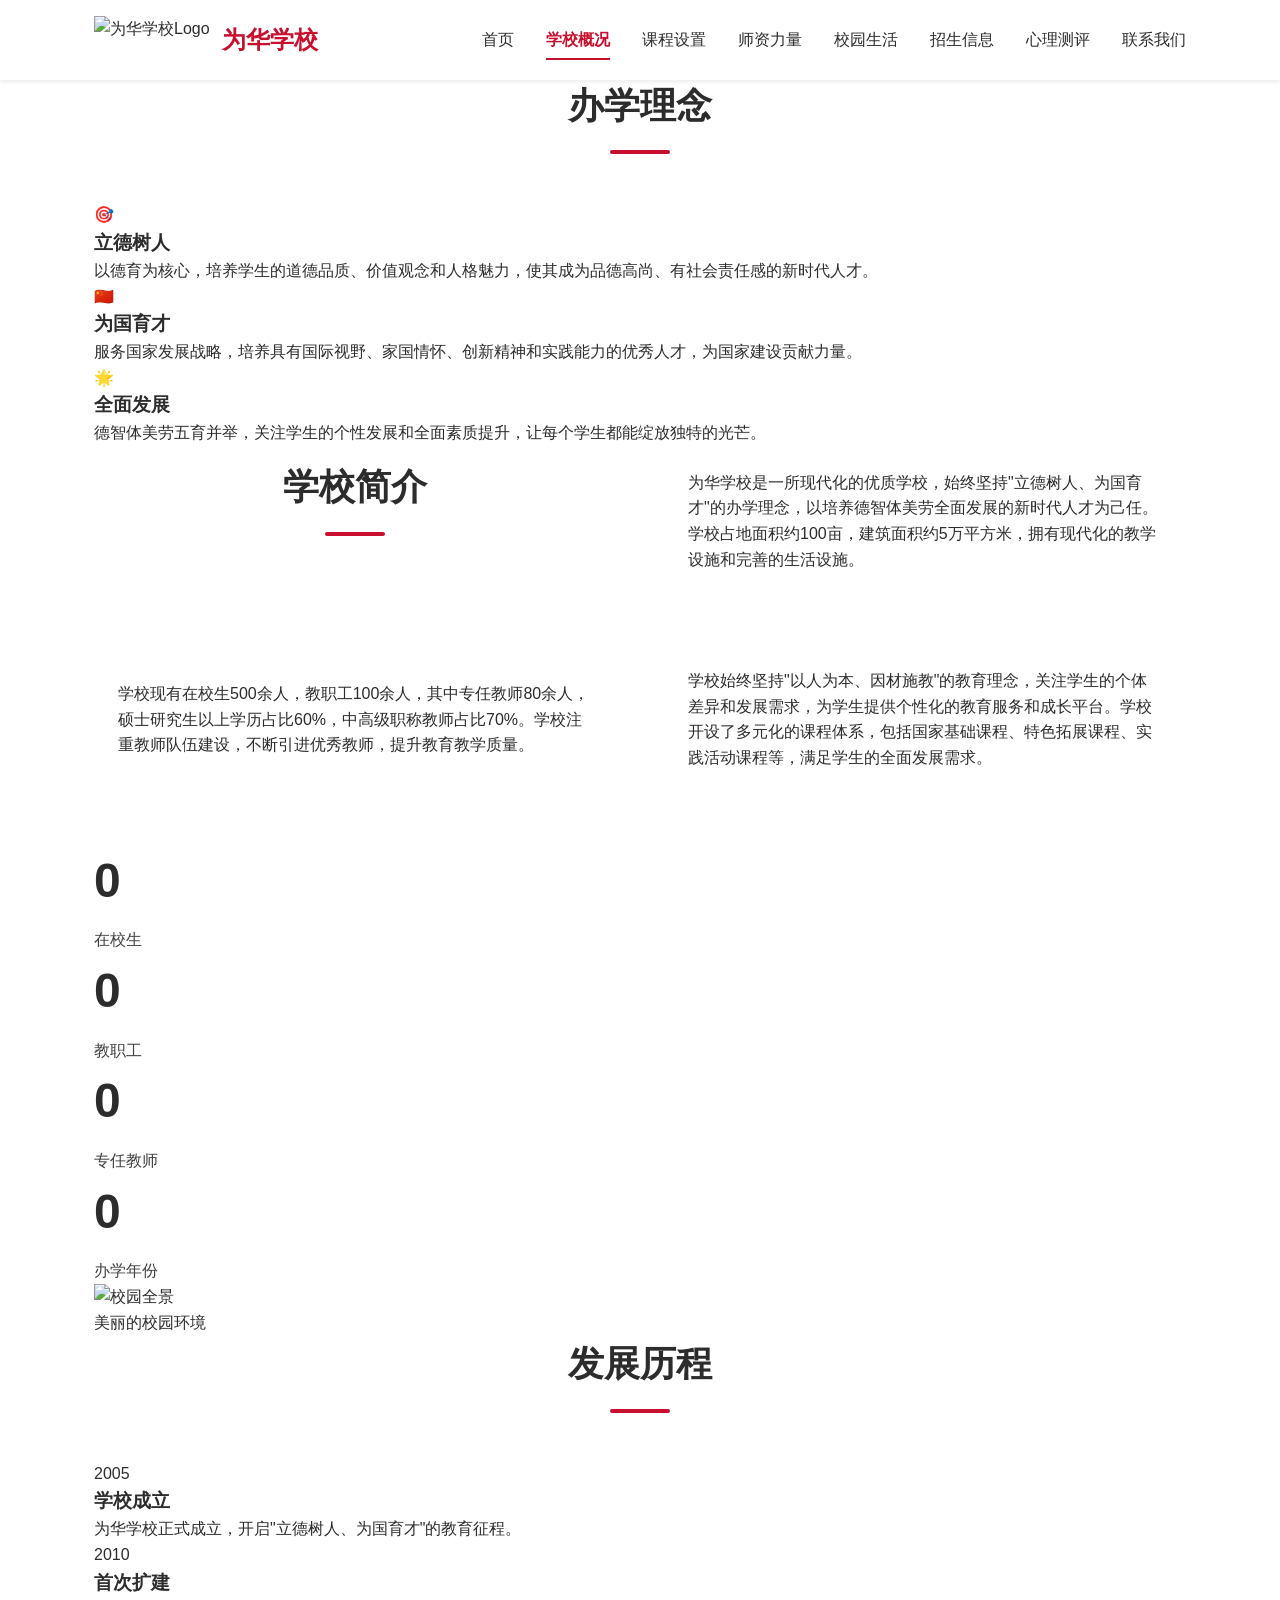
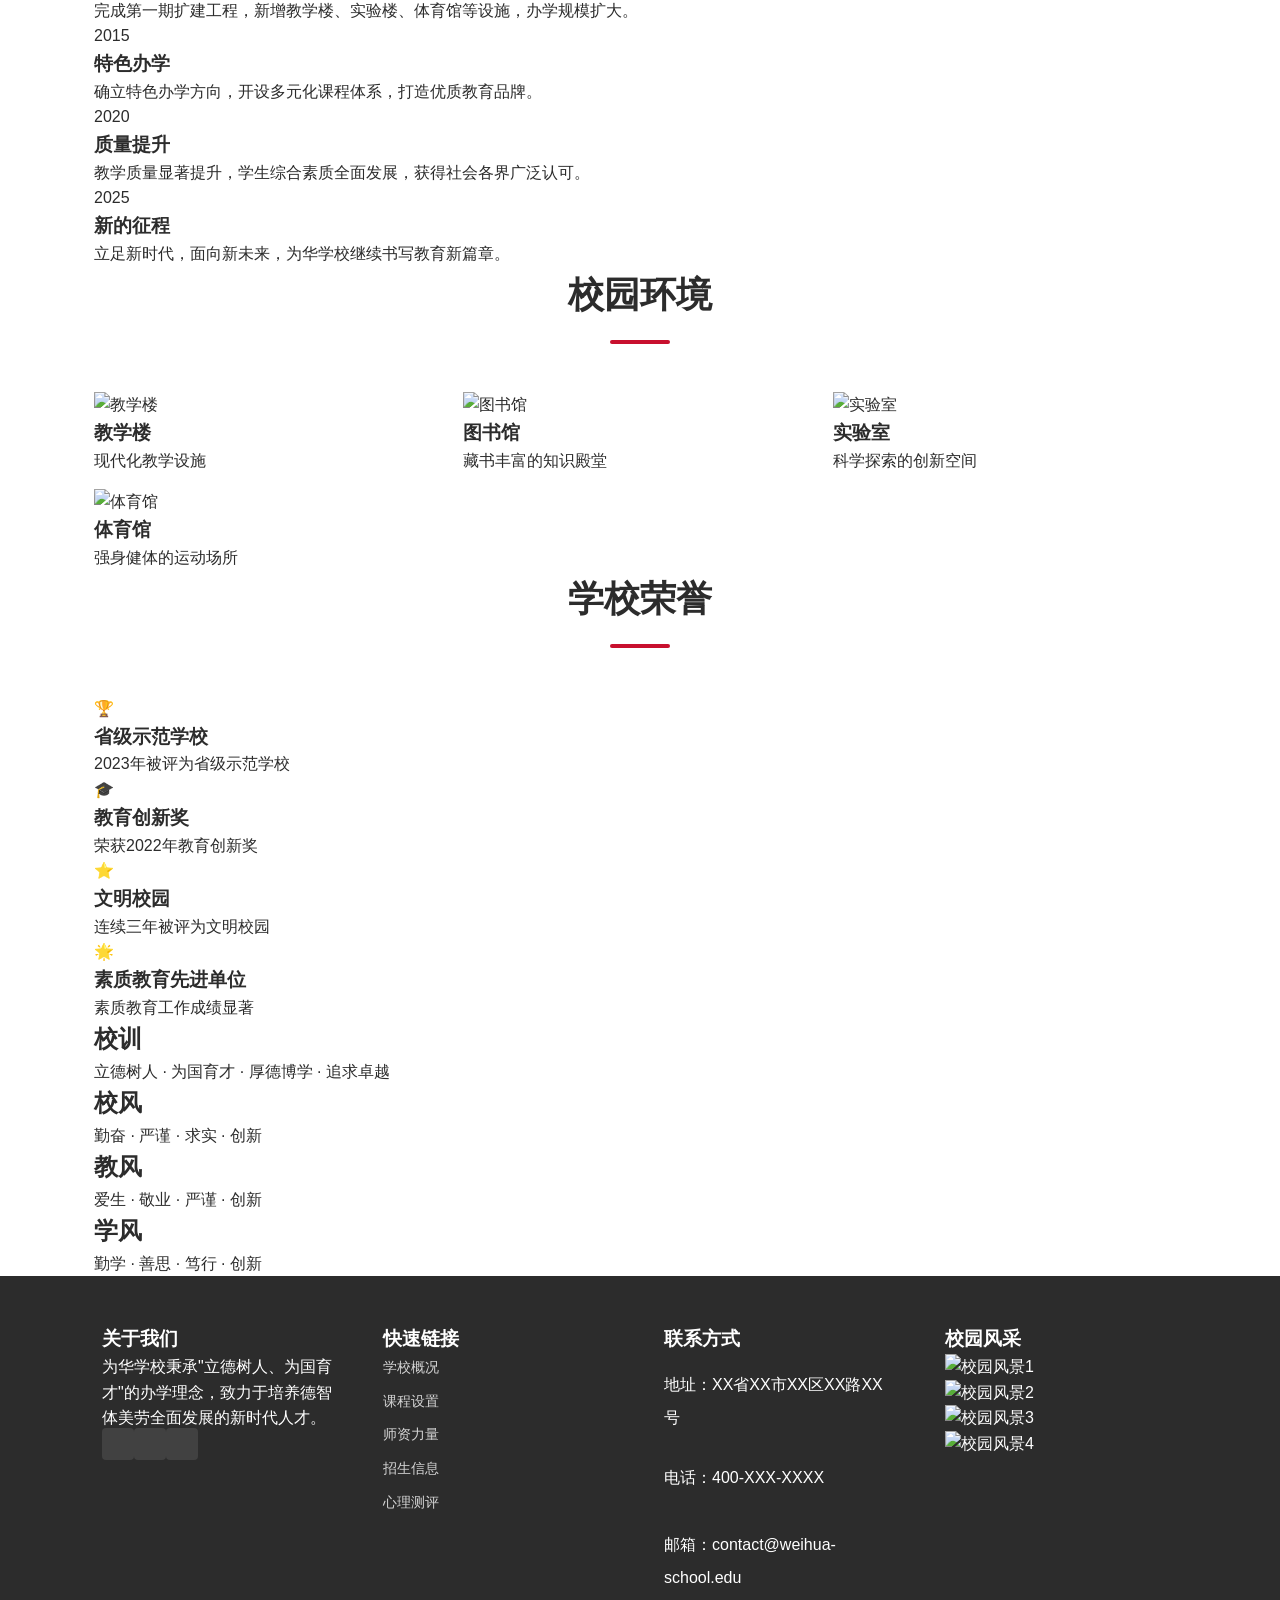
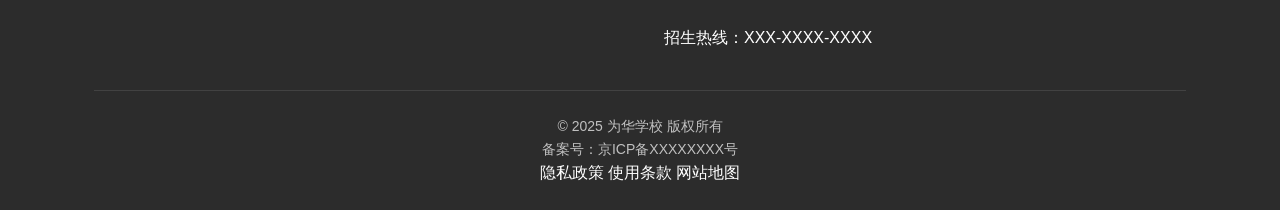
==== about.html @ 9721dfe8 "Initial commit: 为华学校官网" ====
<!DOCTYPE html>
<html lang="zh-CN">
<head>
    <meta charset="UTF-8">
    <meta name="viewport" content="width=device-width, initial-scale=1.0">
    <title>学校概况 - 为华学校</title>
    <meta name="description" content="了解为华学校的办学理念、发展历程、校园环境和学校荣誉">
    <link rel="stylesheet" href="css/style.css">
    <link rel="stylesheet" href="css/animations.css">
    <link rel="stylesheet" href="css/responsive.css">
</head>
<body>
    <!-- 导航栏 -->
    <nav class="navbar">
        <div class="container">
            <div class="logo">
                <img src="为华logo（方形透明）.png" alt="为华学校Logo">
                <span class="logo-text">为华学校</span>
            </div>
            <ul class="nav-menu">
                <li><a href="index.html" class="nav-link">首页</a></li>
                <li><a href="about.html" class="nav-link active">学校概况</a></li>
                <li><a href="courses.html" class="nav-link">课程设置</a></li>
                <li><a href="teachers.html" class="nav-link">师资力量</a></li>
                <li><a href="campus-life.html" class="nav-link">校园生活</a></li>
                <li><a href="admissions.html" class="nav-link">招生信息</a></li>
                <li><a href="psych-test.html" class="nav-link">心理测评</a></li>
                <li><a href="contact.html" class="nav-link">联系我们</a></li>
            </ul>
            <button class="mobile-menu-btn">
                <span></span>
                <span></span>
                <span></span>
            </button>
        </div>
    </nav>

    <!-- 页面头部 -->
    <header class="page-header" style="background: linear-gradient(135deg, #C8102E 0%, #9C0D23 100%);">
        <div class="container">
            <div class="page-header-content">
                <h1 class="page-title">学校概况</h1>
                <p class="page-subtitle">立德树人 · 为国育才</p>
            </div>
        </div>
    </header>

    <!-- 办学理念 -->
    <section class="section bg-light">
        <div class="container">
            <div class="section-header text-center">
                <h2 class="section-title">办学理念</h2>
                <div class="section-line center"></div>
            </div>
            <div class="philosophy-grid">
                <div class="philosophy-card fade-in-up">
                    <div class="philosophy-icon">🎯</div>
                    <h3>立德树人</h3>
                    <p>以德育为核心，培养学生的道德品质、价值观念和人格魅力，使其成为品德高尚、有社会责任感的新时代人才。</p>
                </div>
                <div class="philosophy-card fade-in-up" style="animation-delay: 0.2s;">
                    <div class="philosophy-icon">🇨🇳</div>
                    <h3>为国育才</h3>
                    <p>服务国家发展战略，培养具有国际视野、家国情怀、创新精神和实践能力的优秀人才，为国家建设贡献力量。</p>
                </div>
                <div class="philosophy-card fade-in-up" style="animation-delay: 0.4s;">
                    <div class="philosophy-icon">🌟</div>
                    <h3>全面发展</h3>
                    <p>德智体美劳五育并举，关注学生的个性发展和全面素质提升，让每个学生都能绽放独特的光芒。</p>
                </div>
            </div>
        </div>
    </section>

    <!-- 学校简介 -->
    <section class="section">
        <div class="container">
            <div class="about-grid">
                <div class="about-content fade-in-up">
                    <div class="section-header">
                        <h2 class="section-title">学校简介</h2>
                        <div class="section-line"></div>
                    </div>
                    <p class="about-text">为华学校是一所现代化的优质学校，始终坚持"立德树人、为国育才"的办学理念，以培养德智体美劳全面发展的新时代人才为己任。学校占地面积约100亩，建筑面积约5万平方米，拥有现代化的教学设施和完善的生活设施。</p>
                    <p class="about-text">学校现有在校生500余人，教职工100余人，其中专任教师80余人，硕士研究生以上学历占比60%，中高级职称教师占比70%。学校注重教师队伍建设，不断引进优秀教师，提升教育教学质量。</p>
                    <p class="about-text">学校始终坚持"以人为本、因材施教"的教育理念，关注学生的个体差异和发展需求，为学生提供个性化的教育服务和成长平台。学校开设了多元化的课程体系，包括国家基础课程、特色拓展课程、实践活动课程等，满足学生的全面发展需求。</p>
                    <div class="about-stats">
                        <div class="stat-item">
                            <div class="stat-number" data-target="500">0</div>
                            <div class="stat-label">在校生</div>
                        </div>
                        <div class="stat-item">
                            <div class="stat-number" data-target="100">0</div>
                            <div class="stat-label">教职工</div>
                        </div>
                        <div class="stat-item">
                            <div class="stat-number" data-target="80">0</div>
                            <div class="stat-label">专任教师</div>
                        </div>
                        <div class="stat-item">
                            <div class="stat-number" data-target="20">0</div>
                            <div class="stat-label">办学年份</div>
                        </div>
                    </div>
                </div>
                <div class="about-image fade-in-up">
                    <div class="about-image-wrapper">
                        <img src="https://via.placeholder.com/600x400/C8102E/FFFFFF?text=校园全景" alt="校园全景">
                        <div class="image-caption">美丽的校园环境</div>
                    </div>
                </div>
            </div>
        </div>
    </section>

    <!-- 发展历程 -->
    <section class="section bg-light">
        <div class="container">
            <div class="section-header text-center">
                <h2 class="section-title">发展历程</h2>
                <div class="section-line center"></div>
            </div>
            <div class="timeline">
                <div class="timeline-item fade-in-up">
                    <div class="timeline-dot"></div>
                    <div class="timeline-date">2005</div>
                    <div class="timeline-content">
                        <h3>学校成立</h3>
                        <p>为华学校正式成立，开启"立德树人、为国育才"的教育征程。</p>
                    </div>
                </div>
                <div class="timeline-item fade-in-up" style="animation-delay: 0.2s;">
                    <div class="timeline-dot"></div>
                    <div class="timeline-date">2010</div>
                    <div class="timeline-content">
                        <h3>首次扩建</h3>
                        <p>完成第一期扩建工程，新增教学楼、实验楼、体育馆等设施，办学规模扩大。</p>
                    </div>
                </div>
                <div class="timeline-item fade-in-up" style="animation-delay: 0.4s;">
                    <div class="timeline-dot"></div>
                    <div class="timeline-date">2015</div>
                    <div class="timeline-content">
                        <h3>特色办学</h3>
                        <p>确立特色办学方向，开设多元化课程体系，打造优质教育品牌。</p>
                    </div>
                </div>
                <div class="timeline-item fade-in-up" style="animation-delay: 0.6s;">
                    <div class="timeline-dot"></div>
                    <div class="timeline-date">2020</div>
                    <div class="timeline-content">
                        <h3>质量提升</h3>
                        <p>教学质量显著提升，学生综合素质全面发展，获得社会各界广泛认可。</p>
                    </div>
                </div>
                <div class="timeline-item fade-in-up" style="animation-delay: 0.8s;">
                    <div class="timeline-dot"></div>
                    <div class="timeline-date">2025</div>
                    <div class="timeline-content">
                        <h3>新的征程</h3>
                        <p>立足新时代，面向新未来，为华学校继续书写教育新篇章。</p>
                    </div>
                </div>
            </div>
        </div>
    </section>

    <!-- 校园环境 -->
    <section class="section">
        <div class="container">
            <div class="section-header text-center">
                <h2 class="section-title">校园环境</h2>
                <div class="section-line center"></div>
            </div>
            <div class="campus-gallery">
                <div class="campus-item fade-in-up">
                    <div class="campus-image">
                        <img src="https://via.placeholder.com/400x300/C8102E/FFFFFF?text=教学楼" alt="教学楼">
                        <div class="campus-overlay">
                            <h3>教学楼</h3>
                            <p>现代化教学设施</p>
                        </div>
                    </div>
                </div>
                <div class="campus-item fade-in-up" style="animation-delay: 0.2s;">
                    <div class="campus-image">
                        <img src="https://via.placeholder.com/400x300/9C0D23/FFFFFF?text=图书馆" alt="图书馆">
                        <div class="campus-overlay">
                            <h3>图书馆</h3>
                            <p>藏书丰富的知识殿堂</p>
                        </div>
                    </div>
                </div>
                <div class="campus-item fade-in-up" style="animation-delay: 0.4s;">
                    <div class="campus-image">
                        <img src="https://via.placeholder.com/400x300/E6395A/FFFFFF?text=实验室" alt="实验室">
                        <div class="campus-overlay">
                            <h3>实验室</h3>
                            <p>科学探索的创新空间</p>
                        </div>
                    </div>
                </div>
                <div class="campus-item fade-in-up" style="animation-delay: 0.6s;">
                    <div class="campus-image">
                        <img src="https://via.placeholder.com/400x300/FFD700/333333?text=体育馆" alt="体育馆">
                        <div class="campus-overlay">
                            <h3>体育馆</h3>
                            <p>强身健体的运动场所</p>
                        </div>
                    </div>
                </div>
            </div>
        </div>
    </section>

    <!-- 学校荣誉 -->
    <section class="section bg-light">
        <div class="container">
            <div class="section-header text-center">
                <h2 class="section-title">学校荣誉</h2>
                <div class="section-line center"></div>
            </div>
            <div class="honors-grid">
                <div class="honor-item fade-in-up">
                    <div class="honor-icon">🏆</div>
                    <h3>省级示范学校</h3>
                    <p>2023年被评为省级示范学校</p>
                </div>
                <div class="honor-item fade-in-up" style="animation-delay: 0.2s;">
                    <div class="honor-icon">🎓</div>
                    <h3>教育创新奖</h3>
                    <p>荣获2022年教育创新奖</p>
                </div>
                <div class="honor-item fade-in-up" style="animation-delay: 0.4s;">
                    <div class="honor-icon">⭐</div>
                    <h3>文明校园</h3>
                    <p>连续三年被评为文明校园</p>
                </div>
                <div class="honor-item fade-in-up" style="animation-delay: 0.6s;">
                    <div class="honor-icon">🌟</div>
                    <h3>素质教育先进单位</h3>
                    <p>素质教育工作成绩显著</p>
                </div>
            </div>
        </div>
    </section>

    <!-- 校训校风 -->
    <section class="section">
        <div class="container">
            <div class="school-spirit">
                <div class="spirit-item fade-in-up">
                    <div class="spirit-header">
                        <h2 class="spirit-title">校训</h2>
                    </div>
                    <p class="spirit-text">立德树人 · 为国育才 · 厚德博学 · 追求卓越</p>
                </div>
                <div class="spirit-item fade-in-up" style="animation-delay: 0.2s;">
                    <div class="spirit-header">
                        <h2 class="spirit-title">校风</h2>
                    </div>
                    <p class="spirit-text">勤奋 · 严谨 · 求实 · 创新</p>
                </div>
                <div class="spirit-item fade-in-up" style="animation-delay: 0.4s;">
                    <div class="spirit-header">
                        <h2 class="spirit-title">教风</h2>
                    </div>
                    <p class="spirit-text">爱生 · 敬业 · 严谨 · 创新</p>
                </div>
                <div class="spirit-item fade-in-up" style="animation-delay: 0.6s;">
                    <div class="spirit-header">
                        <h2 class="spirit-title">学风</h2>
                    </div>
                    <p class="spirit-text">勤学 · 善思 · 笃行 · 创新</p>
                </div>
            </div>
        </div>
    </section>

    <!-- 底部 -->
    <footer class="footer">
        <div class="container">
            <div class="footer-content">
                <div class="footer-section">
                    <h3>关于我们</h3>
                    <p>为华学校秉承"立德树人、为国育才"的办学理念，致力于培养德智体美劳全面发展的新时代人才。</p>
                    <div class="social-links">
                        <a href="#" class="social-link" aria-label="微信公众号">
                            <i></i>
                        </a>
                        <a href="#" class="social-link" aria-label="微博">
                            <i></i>
                        </a>
                        <a href="#" class="social-link" aria-label="抖音">
                            <i></i>
                        </a>
                    </div>
                </div>
                <div class="footer-section">
                    <h3>快速链接</h3>
                    <ul class="footer-links">
                        <li><a href="about.html">学校概况</a></li>
                        <li><a href="courses.html">课程设置</a></li>
                        <li><a href="teachers.html">师资力量</a></li>
                        <li><a href="admissions.html">招生信息</a></li>
                        <li><a href="psych-test.html">心理测评</a></li>
                    </ul>
                </div>
                <div class="footer-section">
                    <h3>联系方式</h3>
                    <ul class="contact-info">
                        <li>
                            <i class="contact-icon"></i>
                            <span>地址：XX省XX市XX区XX路XX号</span>
                        </li>
                        <li>
                            <i class="contact-icon"></i>
                            <span>电话：400-XXX-XXXX</span>
                        </li>
                        <li>
                            <i class="contact-icon"></i>
                            <span>邮箱：contact@weihua-school.edu</span>
                        </li>
                        <li>
                            <i class="contact-icon"></i>
                            <span>招生热线：XXX-XXXX-XXXX</span>
                        </li>
                    </ul>
                </div>
                <div class="footer-section">
                    <h3>校园风采</h3>
                    <div class="footer-gallery">
                        <img src="https://via.placeholder.com/100x100/FFD700?text=校园1" alt="校园风景1">
                        <img src="https://via.placeholder.com/100x100/C8102E?text=校园2" alt="校园风景2">
                        <img src="https://via.placeholder.com/100x100/9C0D23?text=校园3" alt="校园风景3">
                        <img src="https://via.placeholder.com/100x100/E6395A?text=校园4" alt="校园风景4">
                    </div>
                </div>
            </div>
            <div class="footer-bottom">
                <div class="footer-copyright">
                    <p>&copy; 2025 为华学校 版权所有</p>
                    <p>备案号：京ICP备XXXXXXXX号</p>
                </div>
                <div class="footer-bottom-links">
                    <a href="#">隐私政策</a>
                    <a href="#">使用条款</a>
                    <a href="#">网站地图</a>
                </div>
            </div>
        </div>
    </footer>

    <!-- 移动端菜单遮罩 -->
    <div class="mobile-menu-overlay"></div>

    <!-- JavaScript -->
    <script src="js/counter.js"></script>
    <script>
        // 移动端菜单切换
        const mobileMenuBtn = document.querySelector('.mobile-menu-btn');
        const navMenu = document.querySelector('.nav-menu');
        const mobileMenuOverlay = document.querySelector('.mobile-menu-overlay');

        if (mobileMenuBtn) {
            mobileMenuBtn.addEventListener('click', () => {
                navMenu.classList.toggle('active');
                mobileMenuBtn.classList.toggle('active');
                mobileMenuOverlay.classList.toggle('active');
            });
        }

        if (mobileMenuOverlay) {
            mobileMenuOverlay.addEventListener('click', () => {
                navMenu.classList.remove('active');
                mobileMenuBtn.classList.remove('active');
                mobileMenuOverlay.classList.remove('active');
            });
        }
    </script>
</body>
</html>
---- css/style.css ----
/* VI配色系统 */
:root {
    /* VI主色 - 中国红（标准国旗红） */
    --vi-red: #C8102E;
    --vi-red-dark: #9C0D23;
    --vi-red-light: #E6395A;
    --vi-gold: #FFD700;
    
    /* 中性色 */
    --text-dark: #2C2C2C;
    --text-medium: #555555;
    --text-light: #888888;
    --bg-light: #F5F5F5;
    --bg-white: #FFFFFF;
    
    /* 辅助色 */
    --vi-red-bg: #FFF8F0;
    --vi-red-hover: #c97a35;
    
    /* 字体 */
    --font-family: "Microsoft YaHei", "PingFang SC", sans-serif;
    
    /* 间距 */
    --spacing-xs: 4px;
    --spacing-sm: 8px;
    --spacing-md: 16px;
    --spacing-lg: 32px;
    --spacing-xl: 48px;
    --spacing-2xl: 64px;
    
    /* 圆角 */
    --border-radius-sm: 4px;
    --border-radius-md: 8px;
    --border-radius-lg: 12px;
    --border-radius-xl: 16px;
    
    /* 阴影 */
    --shadow-sm: 0 2px 4px rgba(0,0,0,0.08);
    --shadow-md: 0 4px 12px rgba(0,0,0,0.12);
    --shadow-lg: 0 8px 24px rgba(0,0,0,0.15);
}

/* 全局样式 */
* {
    margin: 0;
    padding: 0;
    box-sizing: border-box;
}

html {
    scroll-behavior: smooth;
}

body {
    font-family: var(--font-family);
    color: var(--text-dark);
    line-height: 1.6;
    background: var(--bg-white);
    overflow-x: hidden;
}

a {
    text-decoration: none;
    color: inherit;
}

img {
    max-width: 100%;
    display: block;
}

ul {
    list-style: none;
}

.container {
    max-width: 1200px;
    margin: 0 auto;
    padding: 0 24px;
}

/* ========== 顶部导航 ========== */
.navbar {
    position: fixed;
    top: 0;
    left: 0;
    right: 0;
    background: white;
    box-shadow: var(--shadow-sm);
    z-index: 1000;
    padding: 16px 0;
    transition: all 0.3s ease;
}

.navbar.scrolled {
    padding: 12px 0;
    box-shadow: var(--shadow-md);
}

.navbar .container {
    display: flex;
    justify-content: space-between;
    align-items: center;
}

.logo {
    display: flex;
    align-items: center;
    gap: 12px;
}

.logo img {
    height: 48px;
    width: auto;
}

.logo-text {
    font-size: 24px;
    font-weight: bold;
    color: var(--vi-red);
}

.nav-menu {
    display: flex;
    gap: 32px;
    align-items: center;
}

.nav-link {
    font-size: 16px;
    color: var(--text-dark);
    position: relative;
    padding: 8px 0;
    transition: all 0.3s ease;
}

.nav-link:hover {
    color: var(--vi-red);
}

.nav-link.active {
    color: var(--vi-red);
    font-weight: bold;
}

.mobile-menu-btn {
    display: none;
    flex-direction: column;
    justify-content: space-between;
    width: 30px;
    height: 24px;
    cursor: pointer;
    background: none;
    border: none;
}

.mobile-menu-btn span {
    display: block;
    width: 100%;
    height: 2px;
    background: var(--text-dark);
    transition: all 0.3s ease;
}

/* ========== 大幅轮播图 ========== */
.hero-slider {
    position: relative;
    height: 600px;
    overflow: hidden;
    margin-top: 80px;
}

.slider-container {
    position: relative;
    height: 100%;
}

.slide {
    position: absolute;
    top: 0;
    left: 0;
    width: 100%;
    height: 100%;
    opacity: 0;
    transition: opacity 0.8s ease-in-out;
    display: flex;
    align-items: center;
    justify-content: center;
}

.slide.active {
    opacity: 1;
}

.slide-bg {
    position: absolute;
    top: 0;
    left: 0;
    width: 100%;
    height: 100%;
    background: linear-gradient(135deg, var(--vi-red) 0%, var(--vi-red-dark) 100%);
    z-index: 1;
}

.slide-content {
    position: relative;
    z-index: 2;
    text-align: center;
    color: white;
    padding: 0 20px;
}

.slide-title {
    font-size: 56px;
    font-weight: bold;
    margin-bottom: 16px;
    text-shadow: 2px 2px 4px rgba(0,0,0,0.3);
}

.slide-subtitle {
    font-size: 24px;
    margin-bottom: 32px;
    opacity: 0.95;
}

.slider-arrows {
    position: absolute;
    top: 50%;
    left: 0;
    right: 0;
    transform: translateY(-50%);
    display: flex;
    justify-content: space-between;
    padding: 0 20px;
    z-index: 3;
    pointer-events: none;
}

.arrow {
    width: 48px;
    height: 48px;
    background: rgba(255, 255, 255, 0.9);
    border-radius: 50%;
    border: none;
    cursor: pointer;
    display: flex;
    align-items: center;
    justify-content: center;
    font-size: 24px;
    box-shadow: var(--shadow-md);
    transition: all 0.3s ease;
    pointer-events: auto;
}

.arrow:hover {
    background: white;
    transform: scale(1.1);
}

.slider-dots {
    position: absolute;
    bottom: 24px;
    left: 50%;
    transform: translateX(-50%);
    display: flex;
    gap: 12px;
    z-index: 3;
}

.dot {
    width: 12px;
    height: 12px;
    border-radius: 50%;
    background: rgba(255, 255, 255, 0.5);
    cursor: pointer;
    transition: all 0.3s ease;
}

.dot.active {
    background: white;
    transform: scale(1.2);
}

.dot:hover {
    background: white;
}

/* ========== 新闻动态 ========== */
.news-section {
    padding: var(--spacing-2xl) 0;
    background: var(--bg-white);
}

.section-header {
    text-align: center;
    margin-bottom: var(--spacing-xl);
}

.section-title {
    font-size: 36px;
    font-weight: bold;
    color: var(--text-dark);
    margin-bottom: 16px;
}

.section-line {
    width: 60px;
    height: 4px;
    background: var(--vi-red);
    margin: 0 auto;
    border-radius: var(--border-radius-sm);
}

.news-grid {
    display: grid;
    grid-template-columns: repeat(3, 1fr);
    gap: 24px;
}

.news-column {
    background: white;
    border-radius: var(--border-radius-lg);
    padding: 24px;
    box-shadow: var(--shadow-sm);
}

.news-column-header {
    display: flex;
    justify-content: space-between;
    align-items: center;
    margin-bottom: 16px;
    padding-bottom: 12px;
    border-bottom: 2px solid var(--vi-red);
}

.news-column-header h3 {
    font-size: 20px;
    color: var(--text-dark);
}

.more-link {
    font-size: 14px;
    color: var(--vi-red);
    transition: all 0.3s ease;
}

.more-link:hover {
    color: var(--vi-red-dark);
}

.news-list {
    display: flex;
    flex-direction: column;
    gap: 16px;
}

.news-item {
    display: flex;
    gap: 12px;
    align-items: flex-start;
}

.news-date {
    font-size: 13px;
    color: var(--text-light);
    white-space: nowrap;
    flex-shrink: 0;
}

.news-title {
    font-size: 15px;
    color: var(--text-dark);
    line-height: 1.5;
    transition: all 0.3s ease;
}

.news-title:hover {
    color: var(--vi-red);
}

/* ========== 数据展示 ========== */
.stats-section {
    padding: var(--spacing-2xl) 0;
    background: linear-gradient(135deg, var(--vi-red) 0%, var(--vi-red-dark) 100%);
    color: white;
}

.stats-grid {
    display: grid;
    grid-template-columns: repeat(4, 1fr);
    gap: 32px;
}

.stat-card {
    text-align: center;
    padding: 24px;
}

.stat-icon {
    font-size: 48px;
    margin-bottom: 16px;
}

.stat-number {
    font-size: 48px;
    font-weight: bold;
    margin-bottom: 8px;
}

.stat-label {
    font-size: 16px;
    opacity: 0.9;
}

/* ========== 学校概况 ========== */
.about-section {
    padding: var(--spacing-2xl) 0;
    background: var(--bg-light);
}

.about-content {
    display: grid;
    grid-template-columns: 1fr 1fr;
    gap: 48px;
    align-items: center;
}

.about-text {
    padding: 24px;
}

.about-subtitle {
    font-size: 32px;
    color: var(--vi-red);
    margin-bottom: 16px;
    font-weight: bold;
}

.about-text p {
    font-size: 16px;
    color: var(--text-medium);
    line-height: 1.8;
    margin-bottom: 16px;
}

.about-features {
    display: grid;
    grid-template-columns: 1fr 1fr;
    gap: 12px;
    margin-top: 24px;
}

.feature-item {
    display: flex;
    align-items: center;
    gap: 8px;
    font-size: 15px;
    color: var(--text-medium);
}

.feature-icon {
    color: var(--vi-red);
    font-weight: bold;
    font-size: 18px;
}

.about-video {
    padding: 24px;
}

.video-placeholder {
    width: 100%;
    height: 400px;
    background: linear-gradient(135deg, var(--vi-red) 0%, var(--vi-red-dark) 100%);
    border-radius: var(--border-radius-lg);
    display: flex;
    flex-direction: column;
    align-items: center;
    justify-content: center;
    color: white;
    box-shadow: var(--shadow-lg);
    cursor: pointer;
    transition: all 0.3s ease;
}

.video-placeholder:hover {
    transform: scale(1.02);
}

.play-button {
    width: 80px;
    height: 80px;
    background: white;
    border-radius: 50%;
    display: flex;
    align-items: center;
    justify-content: center;
    font-size: 32px;
    color: var(--vi-red);
    margin-bottom: 16px;
    transition: all 0.3s ease;
}

/* ========== 课程设置 ========== */
.courses-section {
    padding: var(--spacing-2xl) 0;
    background: var(--bg-white);
}

.courses-grid {
    display: grid;
    grid-template-columns: repeat(4, 1fr);
    gap: 24px;
}

.course-card {
    background: white;
    border-radius: var(--border-radius-lg);
    padding: 32px 24px;
    box-shadow: var(--shadow-sm);
    text-align: center;
    transition: all 0.3s ease;
    border: 1px solid var(--bg-light);
}

.course-card:hover {
    transform: translateY(-8px);
    box-shadow: var(--shadow-lg);
}

.course-icon {
    font-size: 48px;
    margin-bottom: 16px;
}

.course-title {
    font-size: 20px;
    font-weight: bold;
    color: var(--text-dark);
    margin-bottom: 12px;
}

.course-desc {
    font-size: 14px;
    color: var(--text-medium);
    margin-bottom: 16px;
    line-height: 1.6;
}

.course-list {
    text-align: left;
}

.course-list li {
    font-size: 13px;
    color: var(--text-medium);
    margin-bottom: 6px;
    padding-left: 20px;
    position: relative;
}

.course-list li::before {
    content: "•";
    position: absolute;
    left: 0;
    color: var(--vi-red);
}

/* ========== 师资力量 ========== */
.teachers-section {
    padding: var(--spacing-2xl) 0;
    background: var(--bg-light);
}

.teachers-grid {
    display: grid;
    grid-template-columns: repeat(4, 1fr);
    gap: 24px;
}

.teacher-card {
    background: white;
    border-radius: var(--border-radius-lg);
    overflow: hidden;
    box-shadow: var(--shadow-sm);
    transition: all 0.3s ease;
}

.teacher-card:hover {
    transform: translateY(-8px);
    box-shadow: var(--shadow-lg);
}

.teacher-photo {
    width: 100%;
    height: 250px;
    background: linear-gradient(135deg, var(--vi-red-light) 0%, var(--vi-red) 100%);
    display: flex;
    align-items: center;
    justify-content: center;
    font-size: 64px;
    color: white;
}

.teacher-name {
    font-size: 18px;
    font-weight: bold;
    color: var(--text-dark);
    padding: 16px 16px 8px;
    text-align: center;
}

.teacher-title {
    font-size: 14px;
    color: var(--vi-red);
    padding: 0 16px 8px;
    text-align: center;
}

.teacher-desc {
    font-size: 14px;
    color: var(--text-medium);
    padding: 0 16px 16px;
    text-align: center;
    line-height: 1.5;
}

.teacher-awards {
    padding: 8px 16px 16px;
    text-align: center;
}

.teacher-awards span {
    display: inline-block;
    background: var(--vi-red-bg);
    color: var(--vi-red);
    padding: 4px 12px;
    border-radius: var(--border-radius-sm);
    font-size: 12px;
}

/* ========== 校园生活 ========== */
.campus-life-section {
    padding: var(--spacing-2xl) 0;
    background: var(--bg-white);
}

.campus-gallery {
    display: grid;
    grid-template-columns: repeat(3, 1fr);
    gap: 16px;
}

.gallery-item {
    position: relative;
    overflow: hidden;
    border-radius: var(--border-radius-lg);
    cursor: pointer;
}

.gallery-item.large {
    grid-column: span 2;
    grid-row: span 2;
}

.gallery-image {
    width: 100%;
    height: 100%;
    min-height: 200px;
    background: linear-gradient(135deg, var(--vi-red) 0%, var(--vi-red-dark) 100%);
    transition: transform 0.5s ease;
}

.gallery-caption {
    position: absolute;
    bottom: 0;
    left: 0;
    right: 0;
    background: rgba(0, 0, 0, 0.7);
    color: white;
    padding: 12px 16px;
    font-size: 14px;
    opacity: 0;
    transition: opacity 0.3s ease;
}

/* ========== 招生信息 ========== */
.admissions-section {
    padding: var(--spacing-2xl) 0;
    background: var(--bg-light);
}

.admissions-content {
    display: grid;
    grid-template-columns: 1fr 1fr;
    gap: 48px;
}

.admissions-subtitle {
    font-size: 28px;
    color: var(--vi-red);
    margin-bottom: 24px;
    font-weight: bold;
}

.admissions-table {
    background: white;
    border-radius: var(--border-radius-lg);
    padding: 24px;
    box-shadow: var(--shadow-sm);
    margin-bottom: 24px;
}

.table-row {
    display: flex;
    padding: 16px 0;
    border-bottom: 1px solid var(--bg-light);
}

.table-row:last-child {
    border-bottom: none;
}

.table-label {
    font-weight: bold;
    color: var(--text-dark);
    min-width: 120px;
}

.table-value {
    color: var(--text-medium);
    flex: 1;
}

.admissions-notice {
    background: var(--vi-red-bg);
    padding: 24px;
    border-radius: var(--border-radius-lg);
    border-left: 4px solid var(--vi-red);
}

.notice-title {
    font-size: 18px;
    color: var(--vi-red);
    margin-bottom: 12px;
    font-weight: bold;
}

.admissions-notice p {
    font-size: 14px;
    color: var(--text-medium);
    margin-bottom: 8px;
    line-height: 1.6;
}

/* ========== 表单样式 ========== */
.form {
    background: white;
    padding: 32px;
    border-radius: var(--border-radius-lg);
    box-shadow: var(--shadow-md);
}

.form-group {
    margin-bottom: 20px;
}

.form-label {
    display: block;
    font-size: 14px;
    font-weight: 500;
    color: var(--text-dark);
    margin-bottom: 8px;
}

.form-input,
.form-select,
.form-textarea {
    width: 100%;
    padding: 12px 16px;
    font-size: 15px;
    border: 1px solid #ddd;
    border-radius: var(--border-radius-md);
    font-family: var(--font-family);
    transition: all 0.3s ease;
}

.form-input:focus,
.form-select:focus,
.form-textarea:focus {
    outline: none;
    border-color: var(--vi-red);
    box-shadow: 0 0 0 3px rgba(200, 16, 46, 0.1);
}

.form-textarea {
    min-height: 100px;
    resize: vertical;
}

.btn-block {
    width: 100%;
}

/* ========== 心理测评 ========== */
.psych-section {
    padding: var(--spacing-2xl) 0;
    background: white;
}

.psych-content {
    text-align: center;
}

.psych-intro {
    max-width: 800px;
    margin: 0 auto 40px;
}

.psych-subtitle {
    font-size: 32px;
    color: var(--vi-red);
    margin-bottom: 16px;
    font-weight: bold;
}

.psych-intro p {
    font-size: 16px;
    color: var(--text-medium);
    line-height: 1.8;
}

.psych-features {
    display: grid;
    grid-template-columns: repeat(4, 1fr);
    gap: 24px;
    margin-bottom: 40px;
}

.psych-feature {
    background: var(--bg-light);
    padding: 32px 24px;
    border-radius: var(--border-radius-lg);
    text-align: center;
    transition: all 0.3s ease;
}

.psych-feature:hover {
    transform: translateY(-4px);
    box-shadow: var(--shadow-md);
}

.psych-icon {
    font-size: 48px;
    margin-bottom: 16px;
}

.psych-feature-title {
    font-size: 18px;
    font-weight: bold;
    color: var(--text-dark);
    margin-bottom: 8px;
}

.psych-feature-desc {
    font-size: 14px;
    color: var(--text-medium);
    line-height: 1.5;
}

.psych-cta {
    display: flex;
    gap: 16px;
    justify-content: center;
}

/* ========== 家长评价 ========== */
.reviews-section {
    padding: var(--spacing-2xl) 0;
    background: var(--bg-light);
}

.reviews-slider {
    position: relative;
    max-width: 800px;
    margin: 0 auto;
}

.review-card {
    background: white;
    border-radius: var(--border-radius-lg);
    padding: 40px;
    box-shadow: var(--shadow-sm);
    display: none;
}

.review-card.active {
    display: block;
}

.review-stars {
    font-size: 24px;
    margin-bottom: 16px;
}

.review-text {
    font-size: 16px;
    color: var(--text-medium);
    line-height: 1.8;
    margin-bottom: 24px;
    font-style: italic;
}

.review-author {
    display: flex;
    align-items: center;
    gap: 16px;
}

.review-avatar {
    width: 60px;
    height: 60px;
    border-radius: 50%;
    background: linear-gradient(135deg, var(--vi-red) 0%, var(--vi-red-dark) 100%);
}

.review-name {
    font-size: 16px;
    font-weight: bold;
    color: var(--text-dark);
}

.review-role {
    font-size: 14px;
    color: var(--text-light);
}

.reviews-dots {
    display: flex;
    gap: 12px;
    justify-content: center;
    margin-top: 24px;
}

.review-dot {
    width: 10px;
    height: 10px;
    border-radius: 50%;
    background: var(--text-light);
    cursor: pointer;
    transition: all 0.3s ease;
}

.review-dot.active {
    background: var(--vi-red);
    transform: scale(1.2);
}

/* ========== 联系我们 ========== */
.contact-section {
    padding: var(--spacing-2xl) 0;
    background: white;
}

.contact-content {
    display: grid;
    grid-template-columns: 1fr 1fr;
    gap: 48px;
}

.contact-info {
    display: flex;
    flex-direction: column;
    gap: 16px;
}

.contact-item {
    display: flex;
    gap: 16px;
    padding: 20px;
    background: var(--bg-light);
    border-radius: var(--border-radius-lg);
    align-items: flex-start;
}

.contact-icon {
    font-size: 32px;
    flex-shrink: 0;
}

.contact-text h4 {
    font-size: 16px;
    font-weight: bold;
    color: var(--text-dark);
    margin-bottom: 4px;
}

.contact-text p {
    font-size: 14px;
    color: var(--text-medium);
}

.contact-map {
    border-radius: var(--border-radius-lg);
    overflow: hidden;
}

.map-placeholder {
    width: 100%;
    height: 400px;
    background: var(--bg-light);
    display: flex;
    flex-direction: column;
    align-items: center;
    justify-content: center;
    font-size: 48px;
}

.map-hint {
    font-size: 14px;
    color: var(--text-light);
    margin-top: 8px;
}

/* ========== 底部 ========== */
.footer {
    background: var(--text-dark);
    color: white;
    padding: var(--spacing-xl) 0 24px;
}

.footer-content {
    display: grid;
    grid-template-columns: repeat(4, 1fr);
    gap: 32px;
    margin-bottom: 32px;
}

.footer-section {
    padding: 0 8px;
}

.footer-title {
    font-size: 24px;
    font-weight: bold;
    color: var(--vi-red);
    margin-bottom: 8px;
}

.footer-desc {
    font-size: 16px;
    opacity: 0.9;
}

.footer-heading {
    font-size: 18px;
    font-weight: bold;
    margin-bottom: 16px;
}

.footer-links li {
    margin-bottom: 8px;
}

.footer-links a {
    color: white;
    opacity: 0.8;
    font-size: 14px;
}

.footer-links a:hover {
    color: var(--vi-red);
    opacity: 1;
}

.footer-social {
    display: flex;
    gap: 12px;
    flex-wrap: wrap;
}

.social-link {
    background: rgba(255, 255, 255, 0.1);
    padding: 8px 16px;
    border-radius: var(--border-radius-sm);
    font-size: 14px;
    transition: all 0.3s ease;
}

.social-link:hover {
    background: var(--vi-red);
}

.footer-bottom {
    text-align: center;
    padding-top: 24px;
    border-top: 1px solid rgba(255,255,255,0.1);
}

.footer-bottom p {
    font-size: 14px;
    opacity: 0.7;
}

/* ========== 按钮样式 ========== */
.btn {
    display: inline-block;
    padding: 14px 32px;
    font-size: 16px;
    font-weight: 500;
    border-radius: var(--border-radius-md);
    cursor: pointer;
    border: none;
    font-family: var(--font-family);
    transition: all 0.3s ease;
}

.btn-lg {
    padding: 16px 40px;
    font-size: 18px;
}

.btn-primary {
    background: white;
    color: var(--vi-red);
}

.btn-primary:hover {
    background: var(--vi-red-bg);
}

.btn-secondary {
    background: transparent;
    color: white;
    border: 2px solid white;
}

.btn-secondary:hover {
    background: white;
    color: var(--vi-red);
}

.btn-block {
    width: 100%;
    display: block;
    text-align: center;
}

/* ========== 移动端菜单按钮 ========== */
@media (max-width: 991px) {
    .mobile-menu-btn {
        display: flex;
    }
}
---- css/animations.css ----
/* 动画效果样式 */

/* 轮播图动画 */
@keyframes fadeInUp {
    from {
        opacity: 0;
        transform: translateY(30px);
    }
    to {
        opacity: 1;
        transform: translateY(0);
    }
}

.slide.active .slide-content {
    animation: fadeInUp 0.8s ease-out;
}

/* 数字计数动画 */
@keyframes countUp {
    from {
        opacity: 0;
        transform: scale(0.5);
    }
    to {
        opacity: 1;
        transform: scale(1);
    }
}

.stat-number.animate {
    animation: countUp 0.6s ease-out;
}

/* 悬停动画 */
.course-card:hover {
    transform: translateY(-8px);
    box-shadow: var(--shadow-lg);
}

.teacher-card:hover {
    transform: translateY(-8px);
    box-shadow: var(--shadow-lg);
}

.gallery-item:hover .gallery-caption {
    opacity: 1;
}

.gallery-item:hover .gallery-image {
    transform: scale(1.05);
}

.review-card {
    transition: all 0.5s ease-in-out;
}

/* 导航栏滚动动画 */
.navbar {
    transition: all 0.3s ease;
}

.navbar.scrolled {
    background: rgba(255, 255, 255, 0.98);
    box-shadow: var(--shadow-md);
}

/* 按钮悬停动画 */
.btn {
    transition: all 0.3s ease;
}

.btn:hover {
    transform: translateY(-2px);
    box-shadow: var(--shadow-md);
}

/* 导航链接动画 */
.nav-link {
    transition: all 0.3s ease;
}

.nav-link::after {
    content: '';
    position: absolute;
    bottom: -4px;
    left: 0;
    width: 0;
    height: 2px;
    background: var(--vi-red);
    transition: width 0.3s ease;
}

.nav-link:hover::after,
.nav-link.active::after {
    width: 100%;
}

/* 新闻项动画 */
.news-item {
    transition: all 0.3s ease;
}

.news-item:hover {
    background: var(--bg-light);
    padding-left: 12px;
}

/* 卡片进入动画 */
@keyframes fadeInLeft {
    from {
        opacity: 0;
        transform: translateX(-30px);
    }
    to {
        opacity: 1;
        transform: translateX(0);
    }
}

@keyframes fadeInRight {
    from {
        opacity: 0;
        transform: translateX(30px);
    }
    to {
        opacity: 1;
        transform: translateX(0);
    }
}

.course-card:nth-child(1) {
    animation: fadeInLeft 0.6s ease-out;
}

.course-card:nth-child(2) {
    animation: fadeInUp 0.6s ease-out 0.1s backwards;
}

.course-card:nth-child(3) {
    animation: fadeInRight 0.6s ease-out 0.2s backwards;
}

.course-card:nth-child(4) {
    animation: fadeInLeft 0.6s ease-out 0.3s backwards;
}

/* 统计卡片动画 */
@keyframes pulse {
    0%, 100% {
        transform: scale(1);
    }
    50% {
        transform: scale(1.05);
    }
}

.stat-card:hover .stat-icon {
    animation: pulse 1s ease-in-out infinite;
}

/* 心理特色动画 */
.psych-feature:hover .psych-icon {
    transform: scale(1.2) rotate(10deg);
}

.psych-feature .psych-icon {
    transition: transform 0.3s ease;
}

/* 表单输入框动画 */
.form-input:focus,
.form-select:focus,
.form-textarea:focus {
    border-color: var(--vi-red);
    box-shadow: 0 0 0 3px rgba(200, 16, 46, 0.1);
}

.form-input,
.form-select,
.form-textarea {
    transition: all 0.3s ease;
}

/* 轮播图切换动画 */
.slide {
    transition: opacity 0.8s ease-in-out;
}

.slide-bg {
    transition: transform 0.8s ease-in-out;
}

.slide:hover .slide-bg {
    transform: scale(1.05);
}

/* 评价卡片切换动画 */
.review-card.active {
    opacity: 1;
    transform: translateX(0);
}

.review-card {
    opacity: 0;
    transform: translateX(20px);
}

/* 滚动显示动画 */
@keyframes scrollReveal {
    from {
        opacity: 0;
        transform: translateY(30px);
    }
    to {
        opacity: 1;
        transform: translateY(0);
    }
}

.section-header {
    animation: scrollReveal 0.8s ease-out;
}

/* 加载动画 */
@keyframes spin {
    0% {
        transform: rotate(0deg);
    }
    100% {
        transform: rotate(360deg);
    }
}

.loading {
    animation: spin 1s linear infinite;
}

/* 呼吸灯效果 */
@keyframes breathe {
    0%, 100% {
        opacity: 1;
    }
    50% {
        opacity: 0.6;
    }
}

.btn-primary:hover {
    animation: breathe 1.5s ease-in-out infinite;
}

/* 平滑滚动 */
html {
    scroll-behavior: smooth;
}

/* 图片悬停放大 */
.gallery-image {
    transition: transform 0.5s ease;
}

.gallery-item:hover .gallery-image {
    transform: scale(1.1);
}

/* 播放按钮动画 */
.play-button {
    transition: all 0.3s ease;
}

.play-button:hover {
    transform: scale(1.2);
    background: var(--vi-red);
}

/* 联系图标动画 */
.contact-icon {
    transition: all 0.3s ease;
}

.contact-item:hover .contact-icon {
    transform: scale(1.2);
    color: var(--vi-red);
}

/* 社交链接动画 */
.social-link {
    transition: all 0.3s ease;
}

.social-link:hover {
    color: var(--vi-red);
    transform: translateY(-3px);
}

/* 底部链接动画 */
.footer-links a {
    transition: all 0.3s ease;
}

.footer-links a:hover {
    color: var(--vi-red);
    padding-left: 5px;
}

/* 进场动画序列 */
@keyframes cascade {
    from {
        opacity: 0;
        transform: translateY(20px);
    }
    to {
        opacity: 1;
        transform: translateY(0);
    }

}

.news-column:nth-child(1) {
    animation: cascade 0.6s ease-out;
}

.news-column:nth-child(2) {
    animation: cascade 0.6s ease-out 0.2s backwards;
}

.news-column:nth-child(3) {
    animation: cascade 0.6s ease-out 0.4s backwards;
}

/* 教师卡片序列动画 */
.teacher-card:nth-child(1) {
    animation: fadeInLeft 0.6s ease-out;
}

.teacher-card:nth-child(2) {
    animation: fadeInUp 0.6s ease-out 0.1s backwards;
}

.teacher-card:nth-child(3) {
    animation: fadeInUp 0.6s ease-out 0.2s backwards;
}

.teacher-card:nth-child(4) {
    animation: fadeInRight 0.6s ease-out 0.3s backwards;
}

/* 画廊动画 */
@keyframes gridReveal {
    from {
        opacity: 0;
        transform: scale(0.8);
    }
    to {
        opacity: 1;
        transform: scale(1);
    }
}

.gallery-item {
    animation: gridReveal 0.6s ease-out backwards;
}

.gallery-item:nth-child(1) { animation-delay: 0s; }
.gallery-item:nth-child(2) { animation-delay: 0.1s; }
.gallery-item:nth-child(3) { animation-delay: 0.2s; }
.gallery-item:nth-child(4) { animation-delay: 0.3s; }
.gallery-item:nth-child(5) { animation-delay: 0.4s; }
.gallery-item:nth-child(6) { animation-delay: 0.5s; }
---- css/responsive.css ----
/* 响应式设计样式 */

/* 大屏幕 (1400px 及以上) */
@media (min-width: 1400px) {
    .container {
        max-width: 1320px;
    }
}

/* 中等屏幕 (1200px - 1399px) */
@media (max-width: 1399px) {
    .container {
        max-width: 1140px;
    }
}

/* 平板屏幕 (992px - 1199px) */
@media (max-width: 1199px) {
    .container {
        max-width: 960px;
    }
    
    .slide-title {
        font-size: 48px;
    }
    
    .slide-subtitle {
        font-size: 20px;
    }
    
    .news-grid {
        grid-template-columns: repeat(3, 1fr);
        gap: 20px;
    }
    
    .courses-grid {
        grid-template-columns: repeat(2, 1fr);
        gap: 24px;
    }
    
    .teachers-grid {
        grid-template-columns: repeat(2, 1fr);
        gap: 24px;
    }
    
    .campus-gallery {
        grid-template-columns: repeat(3, 1fr);
        gap: 16px;
    }
    
    .admissions-content {
        flex-direction: column;
    }
    
    .psych-features {
        grid-template-columns: repeat(2, 1fr);
        gap: 24px;
    }
    
    .contact-content {
        flex-direction: column;
    }
}

/* 小平板屏幕 (768px - 991px) */
@media (max-width: 991px) {
    .container {
        max-width: 720px;
        padding: 0 20px;
    }
    
    /* 导航栏 */
    .navbar {
        padding: 12px 0;
    }
    
    .nav-menu {
        position: fixed;
        top: 70px;
        left: -100%;
        width: 100%;
        height: calc(100vh - 70px);
        background: white;
        flex-direction: column;
        padding: 30px 20px;
        transition: left 0.3s ease;
        box-shadow: var(--shadow-md);
    }
    
    .nav-menu.active {
        left: 0;
    }
    
    .nav-link {
        padding: 15px 0;
        border-bottom: 1px solid var(--bg-light);
    }
    
    .mobile-menu-btn {
        display: flex;
        flex-direction: column;
        justify-content: space-between;
        width: 30px;
        height: 24px;
        cursor: pointer;
        background: none;
        border: none;
    }
    
    .mobile-menu-btn span {
        display: block;
        width: 100%;
        height: 2px;
        background: var(--text-dark);
        transition: all 0.3s ease;
    }
    
    .mobile-menu-btn.active span:nth-child(1) {
        transform: rotate(45deg) translate(5px, 5px);
    }
    
    .mobile-menu-btn.active span:nth-child(2) {
        opacity: 0;
    }
    
    .mobile-menu-btn.active span:nth-child(3) {
        transform: rotate(-45deg) translate(7px, -6px);
    }
    
    /* 轮播图 */
    .hero-slider {
        height: 500px;
    }
    
    .slide-title {
        font-size: 36px;
    }
    
    .slide-subtitle {
        font-size: 18px;
    }
    
    /* 新闻动态 */
    .news-grid {
        grid-template-columns: 1fr;
        gap: 24px;
    }
    
    /* 统计数据 */
    .stats-grid {
        grid-template-columns: repeat(2, 1fr);
        gap: 20px;
    }
    
    /* 课程卡片 */
    .courses-grid {
        grid-template-columns: repeat(2, 1fr);
        gap: 20px;
    }
    
    /* 教师卡片 */
    .teachers-grid {
        grid-template-columns: repeat(2, 1fr);
        gap: 20px;
    }
    
    /* 校园画廊 */
    .campus-gallery {
        grid-template-columns: repeat(2, 1fr);
        gap: 12px;
    }
    
    .gallery-item.large {
        grid-column: span 2;
    }
    
    /* 招生信息 */
    .admissions-content {
        flex-direction: column;
        gap: 40px;
    }
    
    /* 心理特色 */
    .psych-features {
        grid-template-columns: repeat(2, 1fr);
        gap: 20px;
    }
    
    /* 评价卡片 */
    .reviews-slider {
        padding: 0 40px;
    }
    
    /* 联系我们 */
    .contact-content {
        flex-direction: column;
        gap: 30px;
    }
    
    /* 底部 */
    .footer-content {
        grid-template-columns: repeat(2, 1fr);
        gap: 30px;
    }
}

/* 手机屏幕 (576px - 767px) */
@media (max-width: 767px) {
    .container {
        max-width: 540px;
        padding: 0 16px;
    }
    
    /* 导航栏 */
    .logo-text {
        font-size: 20px;
    }
    
    /* 轮播图 */
    .hero-slider {
        height: 400px;
    }
    
    .slide-title {
        font-size: 28px;
        margin-bottom: 16px;
    }
    
    .slide-subtitle {
        font-size: 16px;
        margin-bottom: 24px;
    }
    
    .btn {
        padding: 10px 24px;
        font-size: 14px;
    }
    
    .btn-lg {
        padding: 12px 28px;
        font-size: 16px;
    }
    
    /* 新闻动态 */
    .news-column-header h3 {
        font-size: 18px;
    }
    
    .news-item {
        flex-direction: column;
        gap: 4px;
    }
    
    .news-date {
        font-size: 13px;
    }
    
    .news-title {
        font-size: 14px;
    }
    
    /* 统计数据 */
    .stats-grid {
        grid-template-columns: repeat(2, 1fr);
        gap: 16px;
    }
    
    .stat-number {
        font-size: 32px;
    }
    
    .stat-label {
        font-size: 14px;
    }
    
    /* 学校简介 */
    .about-content {
        flex-direction: column;
        gap: 30px;
    }
    
    .about-text h3 {
        font-size: 24px;
    }
    
    .about-text p {
        font-size: 15px;
    }
    
    /* 课程卡片 */
    .courses-grid {
        grid-template-columns: 1fr;
        gap: 20px;
    }
    
    .course-title {
        font-size: 18px;
    }
    
    /* 教师卡片 */
    .teachers-grid {
        grid-template-columns: 1fr;
        gap: 20px;
    }
    
    /* 校园画廊 */
    .campus-gallery {
        grid-template-columns: repeat(2, 1fr);
        gap: 10px;
    }
    
    .gallery-item.large {
        grid-column: span 2;
    }
    
    .gallery-caption {
        font-size: 13px;
    }
    
    /* 招生信息 */
    .admissions-subtitle {
        font-size: 22px;
    }
    
    .table-row {
        flex-direction: column;
        gap: 8px;
    }
    
    .table-label {
        font-weight: bold;
    }
    
    /* 表单 */
    .form-group {
        margin-bottom: 16px;
    }
    
    /* 心理特色 */
    .psych-subtitle {
        font-size: 22px;
    }
    
    .psych-features {
        grid-template-columns: 1fr;
        gap: 20px;
    }
    
    .psych-feature-title {
        font-size: 16px;
    }
    
    /* 评价卡片 */
    .review-text {
        font-size: 14px;
    }
    
    /* 联系我们 */
    .contact-item {
        flex-direction: row;
        align-items: flex-start;
        gap: 16px;
    }
    
    .contact-icon {
        font-size: 24px;
    }
    
    /* 底部 */
    .footer-content {
        grid-template-columns: 1fr;
        gap: 24px;
    }
    
    .footer-title {
        font-size: 20px;
    }
    
    .footer-heading {
        font-size: 16px;
    }
}

/* 超小屏幕 (320px - 575px) */
@media (max-width: 575px) {
    .container {
        width: 100%;
        padding: 0 12px;
    }
    
    /* 轮播图 */
    .hero-slider {
        height: 350px;
    }
    
    .slide-title {
        font-size: 24px;
    }
    
    .slide-subtitle {
        font-size: 14px;
    }
    
    .btn {
        padding: 8px 20px;
        font-size: 13px;
    }
    
    .slide-content {
        padding: 0 16px;
    }
    
    /* 标题 */
    .section-title {
        font-size: 28px;
    }
    
    /* 新闻动态 */
    .news-column-header h3 {
        font-size: 16px;
    }
    
    /* 统计数据 */
    .stat-number {
        font-size: 28px;
    }
    
    .stat-label {
        font-size: 13px;
    }
    
    /* 课程卡片 */
    .course-title {
        font-size: 16px;
    }
    
    .course-desc {
        font-size: 13px;
    }
    
    .course-list li {
        font-size: 13px;
    }
    
    /* 教师卡片 */
    .teacher-name {
        font-size: 16px;
    }
    
    .teacher-title {
        font-size: 13px;
    }
    
    .teacher-desc {
        font-size: 13px;
    }
    
    /* 招生信息 */
    .admissions-subtitle {
        font-size: 20px;
    }
    
    .table-label {
        font-size: 14px;
    }
    
    .table-value {
        font-size: 14px;
    }
    
    .notice-title {
        font-size: 16px;
    }
    
    .admissions-notice p {
        font-size: 13px;
    }
    
    /* 心理特色 */
    .psych-subtitle {
        font-size: 20px;
    }
    
    .psych-intro p {
        font-size: 14px;
    }
    
    /* 联系我们 */
    .contact-text h4 {
        font-size: 15px;
    }
    
    .contact-text p {
        font-size: 13px;
    }
    
    /* 底部 */
    .footer-title {
        font-size: 18px;
    }
    
    .footer-desc {
        font-size: 14px;
    }
}

/* 横屏手机优化 */
@media (max-width: 767px) and (orientation: landscape) {
    .hero-slider {
        height: 300px;
    }
    
    .slide-title {
        font-size: 24px;
    }
    
    .slide-subtitle {
        font-size: 14px;
    }
}

/* 打印样式 */
@media print {
    .navbar,
    .hero-slider,
    .slider-arrows,
    .slider-dots,
    .footer,
    .admissions-form,
    .contact-map {
        display: none;
    }
    
    body {
        font-size: 12pt;
        line-height: 1.4;
    }
    
    .container {
        max-width: 100%;
        padding: 0;
    }
    
    .section {
        page-break-inside: avoid;
    }
}

/* 高对比度模式 */
@media (prefers-contrast: high) {
    :root {
        --vi-red: #C8102E;
        --vi-red-dark: #9C0D23;
    }
    
    .btn-primary {
        background: var(--vi-red);
        color: white;
        border: 2px solid var(--vi-red);
    }
}

/* 减少动画偏好 */
@media (prefers-reduced-motion: reduce) {
    * {
        animation-duration: 0.01ms !important;
        animation-iteration-count: 1 !important;
        transition-duration: 0.01ms !important;
    }
}

/* 深色模式支持 */
@media (prefers-color-scheme: dark) {
    :root {
        --text-dark: #E5E5E5;
        --text-medium: #B0B0B0;
        --bg-light: #2A2A2A;
        --bg-white: #1A1A1A;
    }
    
    body {
        background: var(--bg-white);
        color: var(--text-dark);
    }
    
    .navbar {
        background: var(--bg-white);
    }
    
    .course-card,
    .teacher-card,
    .review-card {
        background: var(--bg-white);
    }
}

/* 触摸设备优化 */
@media (hover: none) and (pointer: coarse) {
    .btn {
        padding: 12px 28px;
        min-height: 48px;
    }
    
    .nav-link {
        padding: 16px 0;
    }
    
    .gallery-item {
        min-height: 150px;
    }
}
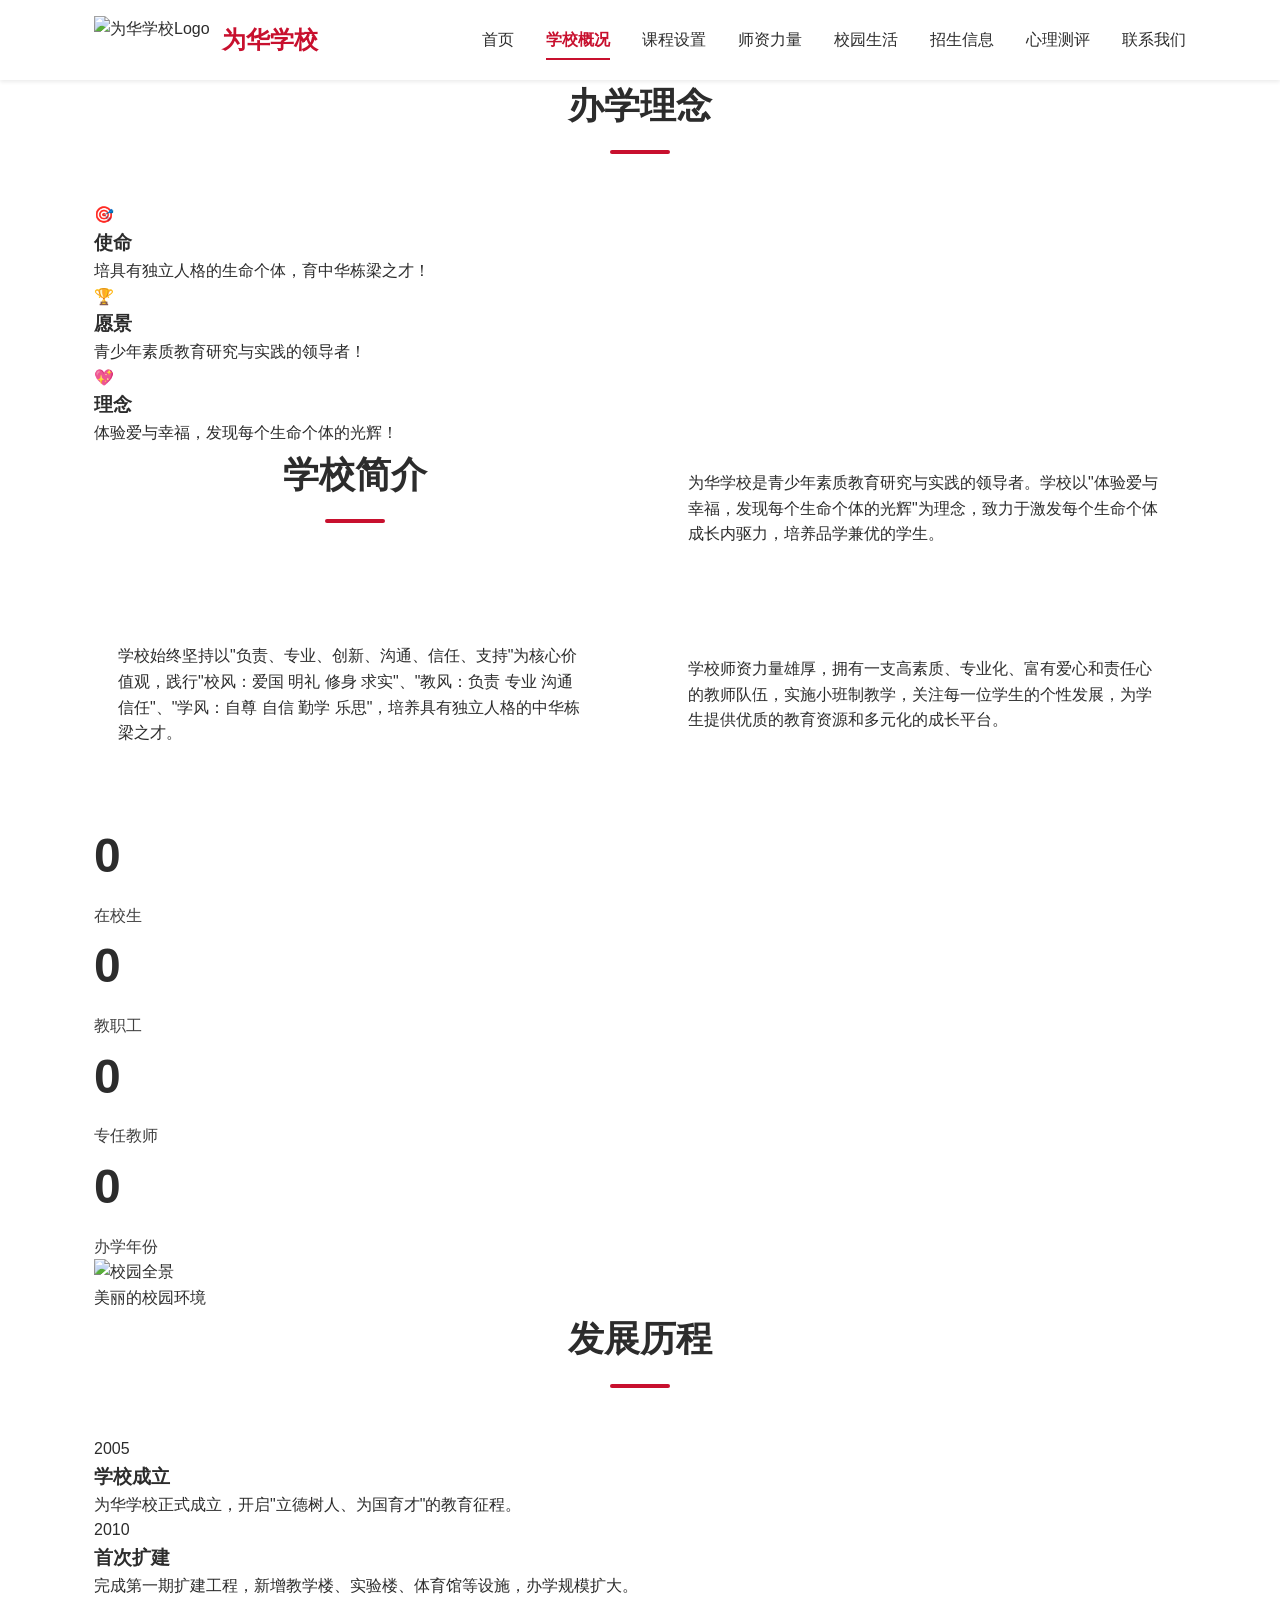
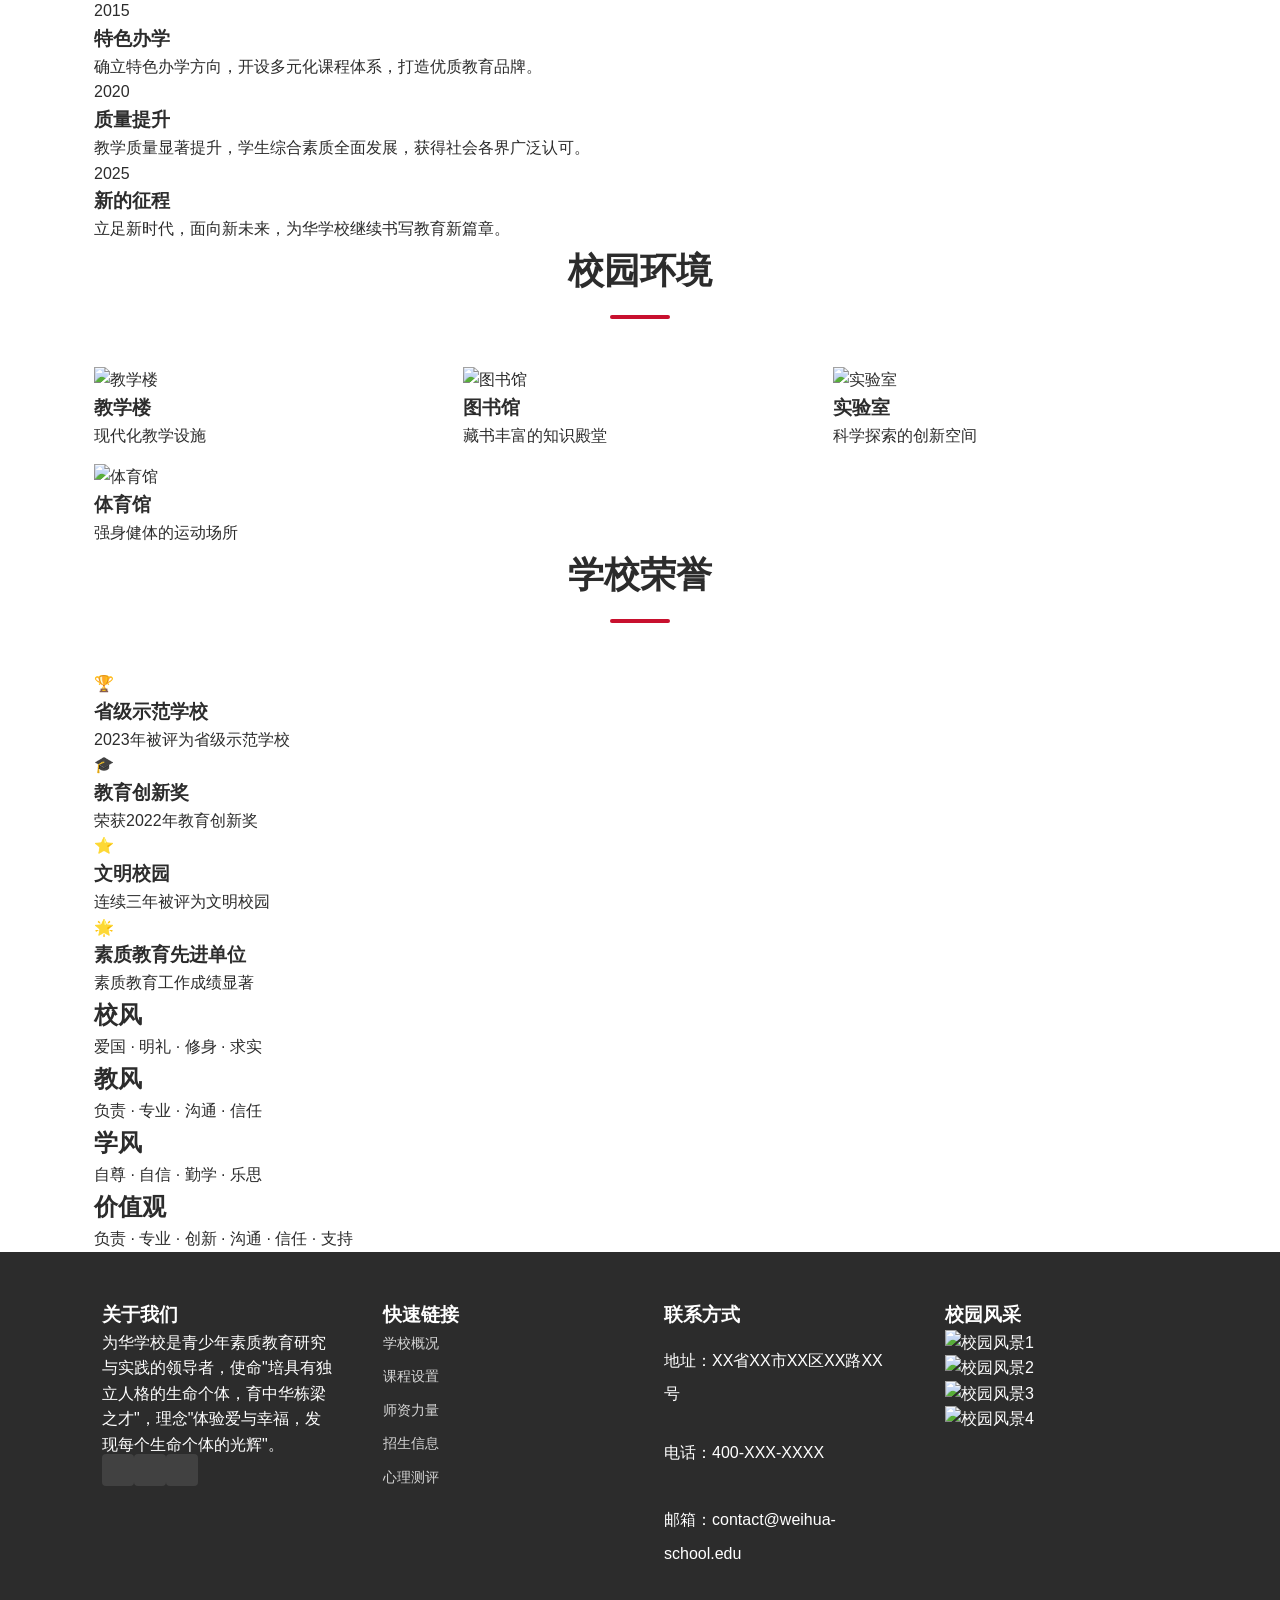
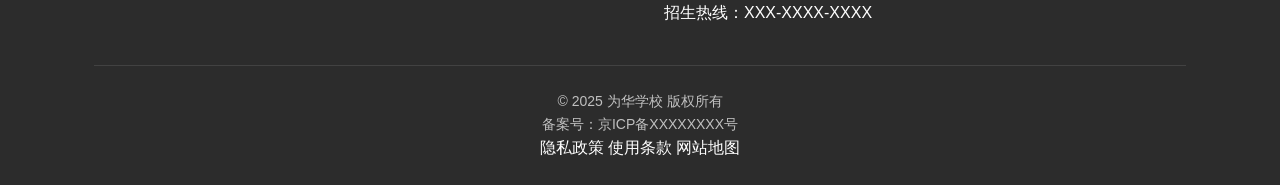
==== commit 54b61027: "更新办学理念：使命、愿景、价值观、三风等核心内容" ====
--- a/about.html
+++ b/about.html
@@ -40,7 +40,7 @@
         <div class="container">
             <div class="page-header-content">
                 <h1 class="page-title">学校概况</h1>
-                <p class="page-subtitle">立德树人 · 为国育才</p>
+                <p class="page-subtitle">培具有独立人格的生命个体 · 育中华栋梁之才</p>
             </div>
         </div>
     </header>
@@ -55,18 +55,18 @@
             <div class="philosophy-grid">
                 <div class="philosophy-card fade-in-up">
                     <div class="philosophy-icon">🎯</div>
-                    <h3>立德树人</h3>
-                    <p>以德育为核心，培养学生的道德品质、价值观念和人格魅力，使其成为品德高尚、有社会责任感的新时代人才。</p>
+                    <h3>使命</h3>
+                    <p>培具有独立人格的生命个体，育中华栋梁之才！</p>
                 </div>
                 <div class="philosophy-card fade-in-up" style="animation-delay: 0.2s;">
-                    <div class="philosophy-icon">🇨🇳</div>
-                    <h3>为国育才</h3>
-                    <p>服务国家发展战略，培养具有国际视野、家国情怀、创新精神和实践能力的优秀人才，为国家建设贡献力量。</p>
+                    <div class="philosophy-icon">🏆</div>
+                    <h3>愿景</h3>
+                    <p>青少年素质教育研究与实践的领导者！</p>
                 </div>
                 <div class="philosophy-card fade-in-up" style="animation-delay: 0.4s;">
-                    <div class="philosophy-icon">🌟</div>
-                    <h3>全面发展</h3>
-                    <p>德智体美劳五育并举，关注学生的个性发展和全面素质提升，让每个学生都能绽放独特的光芒。</p>
+                    <div class="philosophy-icon">💖</div>
+                    <h3>理念</h3>
+                    <p>体验爱与幸福，发现每个生命个体的光辉！</p>
                 </div>
             </div>
         </div>
@@ -81,9 +81,9 @@
                         <h2 class="section-title">学校简介</h2>
                         <div class="section-line"></div>
                     </div>
-                    <p class="about-text">为华学校是一所现代化的优质学校，始终坚持"立德树人、为国育才"的办学理念，以培养德智体美劳全面发展的新时代人才为己任。学校占地面积约100亩，建筑面积约5万平方米，拥有现代化的教学设施和完善的生活设施。</p>
-                    <p class="about-text">学校现有在校生500余人，教职工100余人，其中专任教师80余人，硕士研究生以上学历占比60%，中高级职称教师占比70%。学校注重教师队伍建设，不断引进优秀教师，提升教育教学质量。</p>
-                    <p class="about-text">学校始终坚持"以人为本、因材施教"的教育理念，关注学生的个体差异和发展需求，为学生提供个性化的教育服务和成长平台。学校开设了多元化的课程体系，包括国家基础课程、特色拓展课程、实践活动课程等，满足学生的全面发展需求。</p>
+                    <p class="about-text">为华学校是青少年素质教育研究与实践的领导者。学校以"体验爱与幸福，发现每个生命个体的光辉"为理念，致力于激发每个生命个体成长内驱力，培养品学兼优的学生。</p>
+                    <p class="about-text">学校始终坚持以"负责、专业、创新、沟通、信任、支持"为核心价值观，践行"校风：爱国 明礼 修身 求实"、"教风：负责 专业 沟通 信任"、"学风：自尊 自信 勤学 乐思"，培养具有独立人格的中华栋梁之才。</p>
+                    <p class="about-text">学校师资力量雄厚，拥有一支高素质、专业化、富有爱心和责任心的教师队伍，实施小班制教学，关注每一位学生的个性发展，为学生提供优质的教育资源和多元化的成长平台。</p>
                     <div class="about-stats">
                         <div class="stat-item">
                             <div class="stat-number" data-target="500">0</div>
@@ -251,27 +251,27 @@
             <div class="school-spirit">
                 <div class="spirit-item fade-in-up">
                     <div class="spirit-header">
-                        <h2 class="spirit-title">校训</h2>
-                    </div>
-                    <p class="spirit-text">立德树人 · 为国育才 · 厚德博学 · 追求卓越</p>
+                        <h2 class="spirit-title">校风</h2>
+                    </div>
+                    <p class="spirit-text">爱国 · 明礼 · 修身 · 求实</p>
                 </div>
                 <div class="spirit-item fade-in-up" style="animation-delay: 0.2s;">
                     <div class="spirit-header">
-                        <h2 class="spirit-title">校风</h2>
-                    </div>
-                    <p class="spirit-text">勤奋 · 严谨 · 求实 · 创新</p>
+                        <h2 class="spirit-title">教风</h2>
+                    </div>
+                    <p class="spirit-text">负责 · 专业 · 沟通 · 信任</p>
                 </div>
                 <div class="spirit-item fade-in-up" style="animation-delay: 0.4s;">
                     <div class="spirit-header">
-                        <h2 class="spirit-title">教风</h2>
-                    </div>
-                    <p class="spirit-text">爱生 · 敬业 · 严谨 · 创新</p>
+                        <h2 class="spirit-title">学风</h2>
+                    </div>
+                    <p class="spirit-text">自尊 · 自信 · 勤学 · 乐思</p>
                 </div>
                 <div class="spirit-item fade-in-up" style="animation-delay: 0.6s;">
                     <div class="spirit-header">
-                        <h2 class="spirit-title">学风</h2>
-                    </div>
-                    <p class="spirit-text">勤学 · 善思 · 笃行 · 创新</p>
+                        <h2 class="spirit-title">价值观</h2>
+                    </div>
+                    <p class="spirit-text">负责 · 专业 · 创新 · 沟通 · 信任 · 支持</p>
                 </div>
             </div>
         </div>
@@ -283,7 +283,7 @@
             <div class="footer-content">
                 <div class="footer-section">
                     <h3>关于我们</h3>
-                    <p>为华学校秉承"立德树人、为国育才"的办学理念，致力于培养德智体美劳全面发展的新时代人才。</p>
+                    <p>为华学校是青少年素质教育研究与实践的领导者，使命"培具有独立人格的生命个体，育中华栋梁之才"，理念"体验爱与幸福，发现每个生命个体的光辉"。</p>
                     <div class="social-links">
                         <a href="#" class="social-link" aria-label="微信公众号">
                             <i></i>
--- a/css/style.css
+++ b/css/style.css
@@ -598,8 +598,14 @@
     display: flex;
     align-items: center;
     justify-content: center;
-    font-size: 64px;
-    color: white;
+    overflow: hidden;
+}
+
+.teacher-photo img {
+    width: 100%;
+    height: 100%;
+    object-fit: cover;
+    object-position: center top;
 }
 
 .teacher-name {
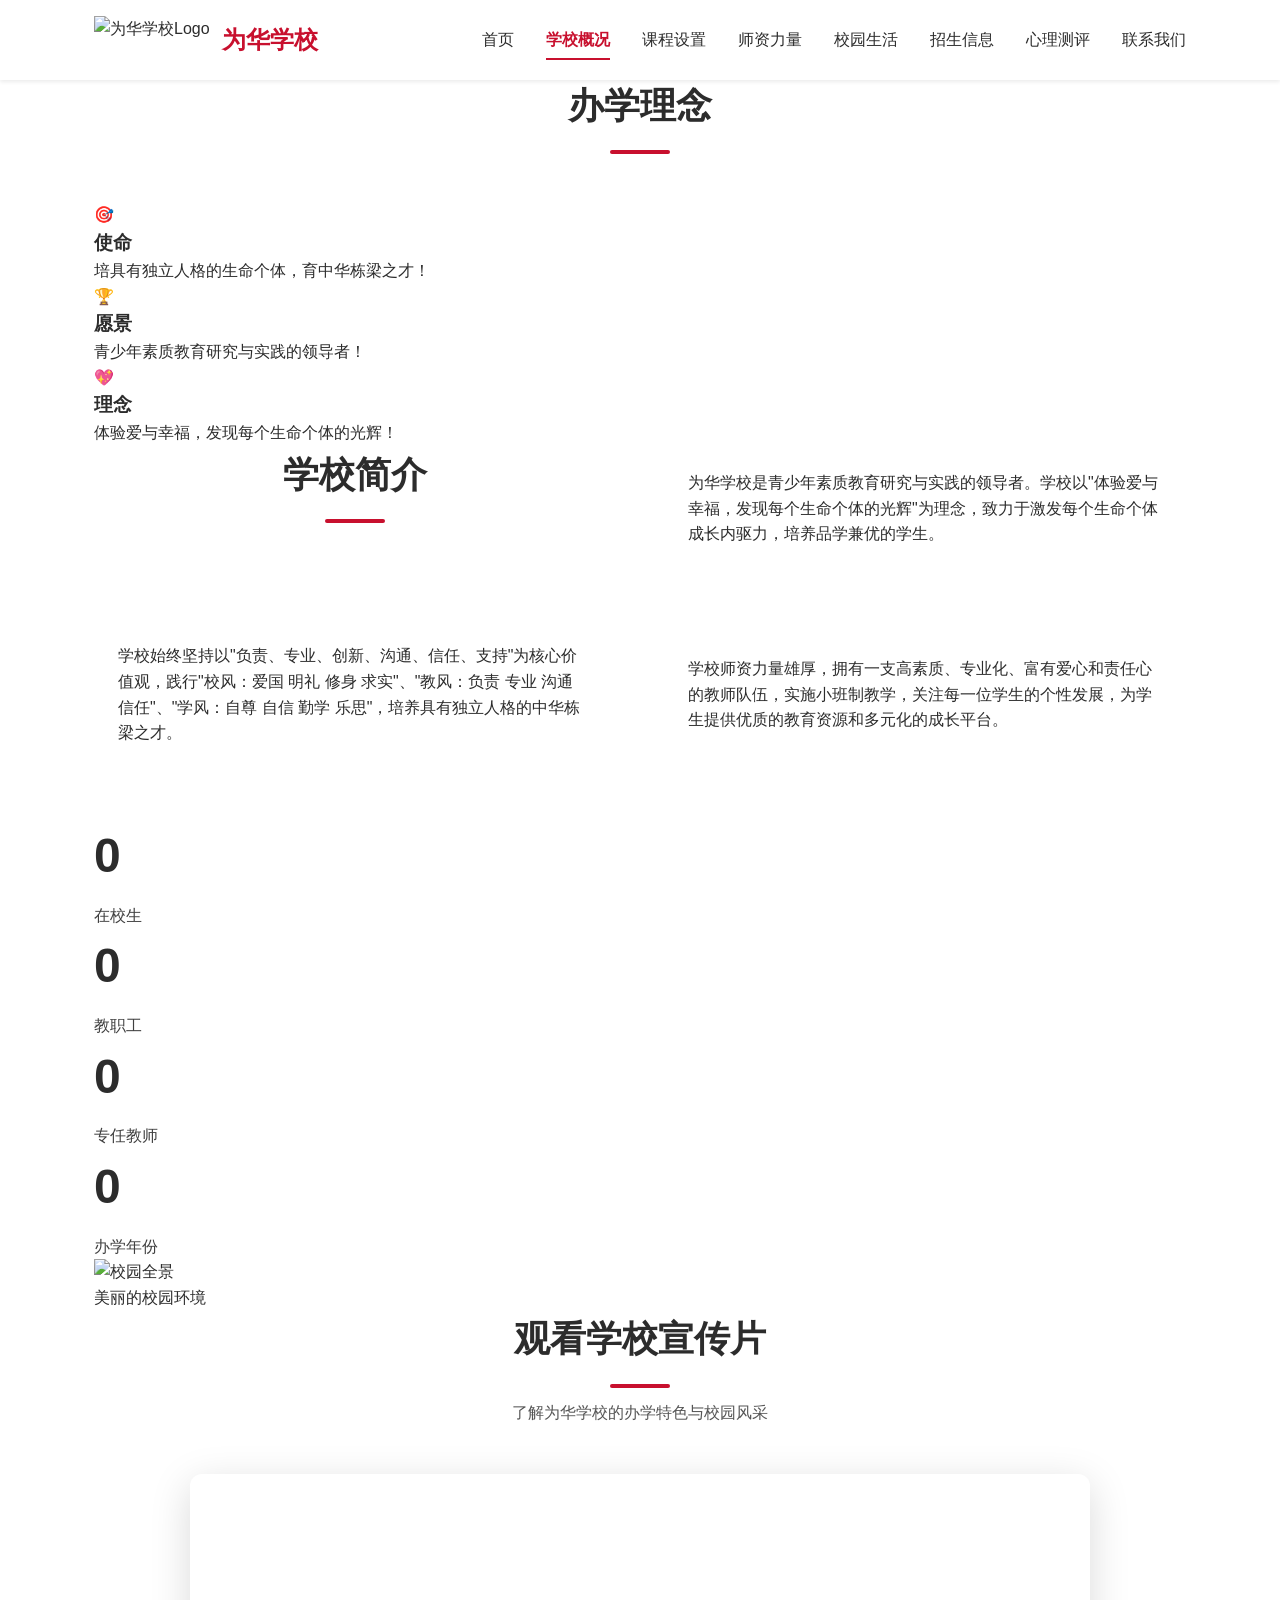
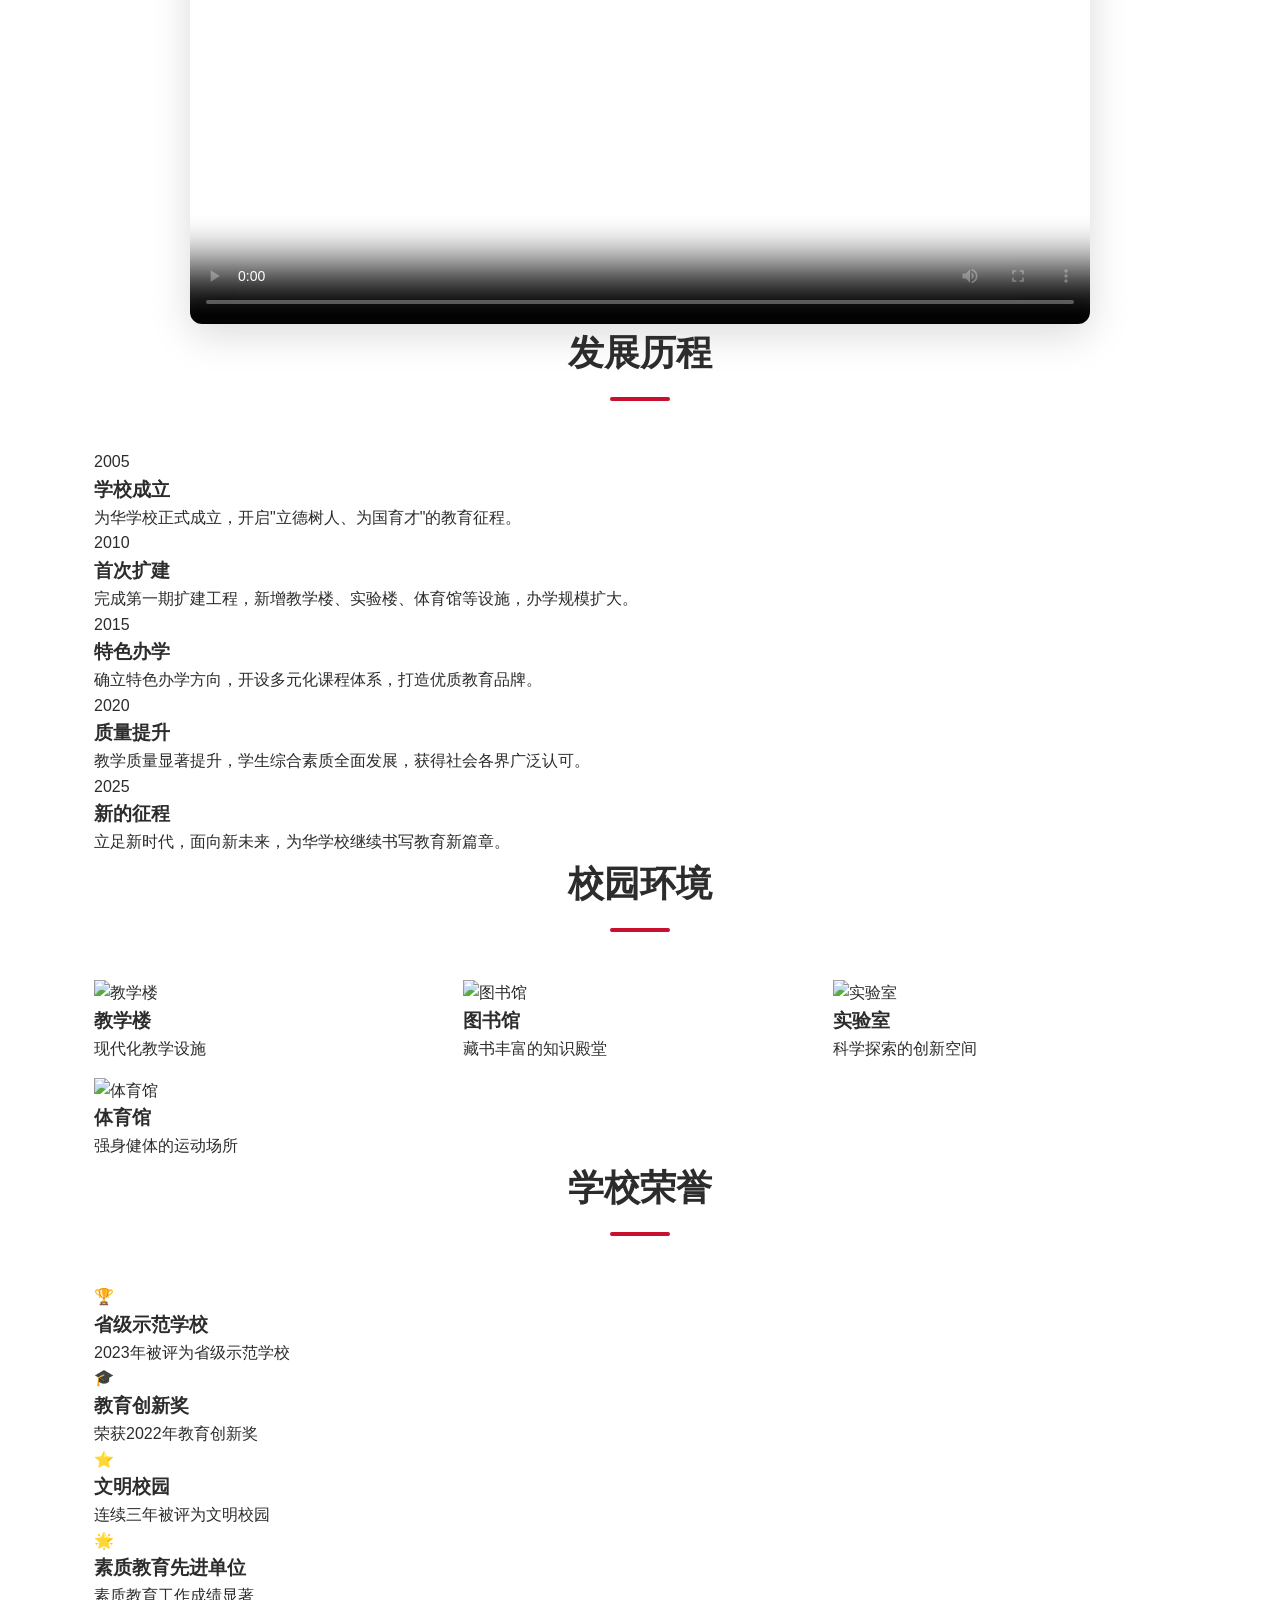
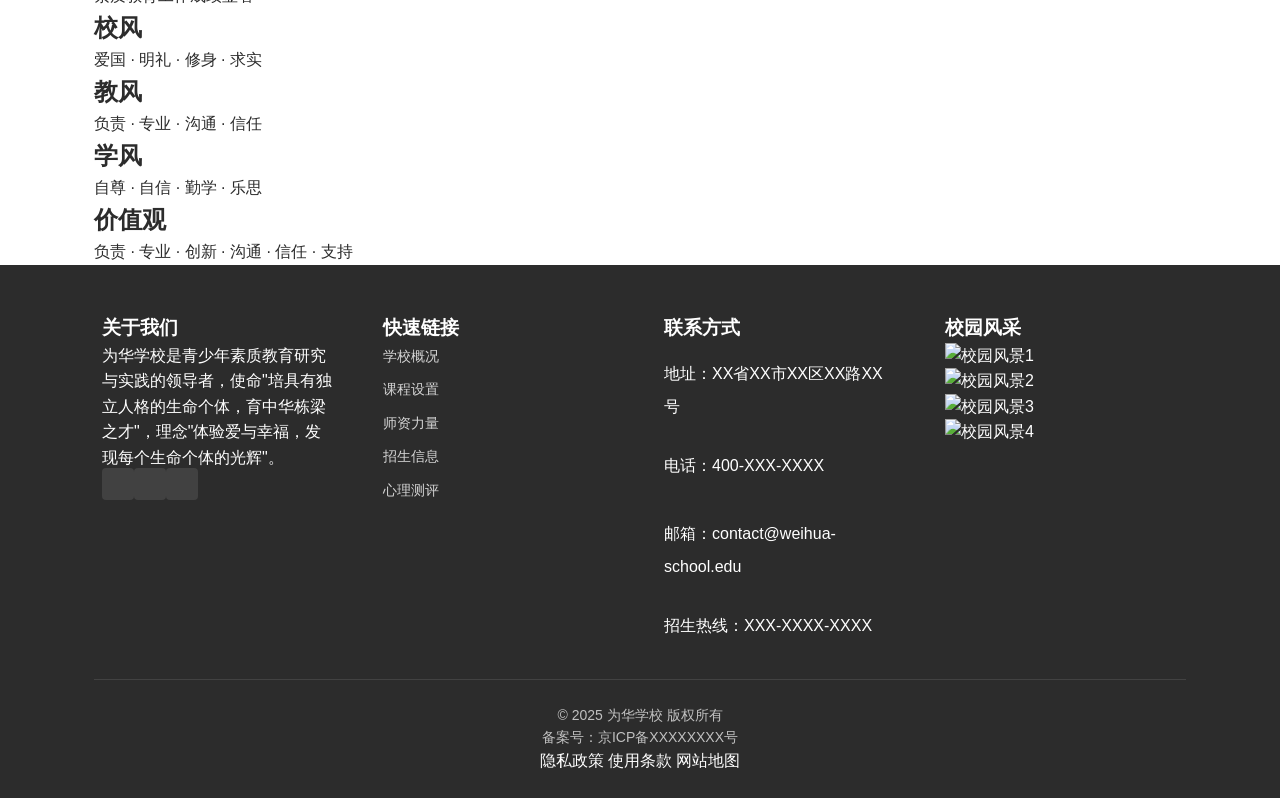
==== commit 709cd4e7: "添加学校宣传片视频到关于页面" ====
--- a/about.html
+++ b/about.html
@@ -113,8 +113,25 @@
         </div>
     </section>
 
+    <!-- 学校宣传片 -->
+    <section class="section bg-light">
+        <div class="container">
+            <div class="section-header text-center">
+                <h2 class="section-title">观看学校宣传片</h2>
+                <div class="section-line center"></div>
+                <p class="section-subtitle">了解为华学校的办学特色与校园风采</p>
+            </div>
+            <div class="video-container fade-in-up">
+                <video controls poster="images/campus/campus-1.jpg" style="width: 100%; max-width: 900px; border-radius: 12px; box-shadow: 0 10px 40px rgba(0,0,0,0.15);">
+                    <source src="images/campus/3614.mp4" type="video/mp4">
+                    您的浏览器不支持视频播放，请升级浏览器或 <a href="images/campus/3614.mp4" download>下载视频</a> 观看。
+                </video>
+            </div>
+        </div>
+    </section>
+
     <!-- 发展历程 -->
-    <section class="section bg-light">
+    <section class="section">
         <div class="container">
             <div class="section-header text-center">
                 <h2 class="section-title">发展历程</h2>
--- a/css/style.css
+++ b/css/style.css
@@ -1158,3 +1158,25 @@
         display: flex;
     }
 }
+
+/* ========== 视频容器 ========== */
+.video-container {
+    display: flex;
+    justify-content: center;
+    margin-top: 32px;
+}
+
+.video-container video {
+    width: 100%;
+    max-width: 900px;
+    border-radius: 12px;
+    box-shadow: 0 10px 40px rgba(0,0,0,0.15);
+}
+
+/* 视频区块副标题 */
+.section-subtitle {
+    font-size: 16px;
+    color: var(--text-medium);
+    margin-top: 12px;
+    text-align: center;
+}
